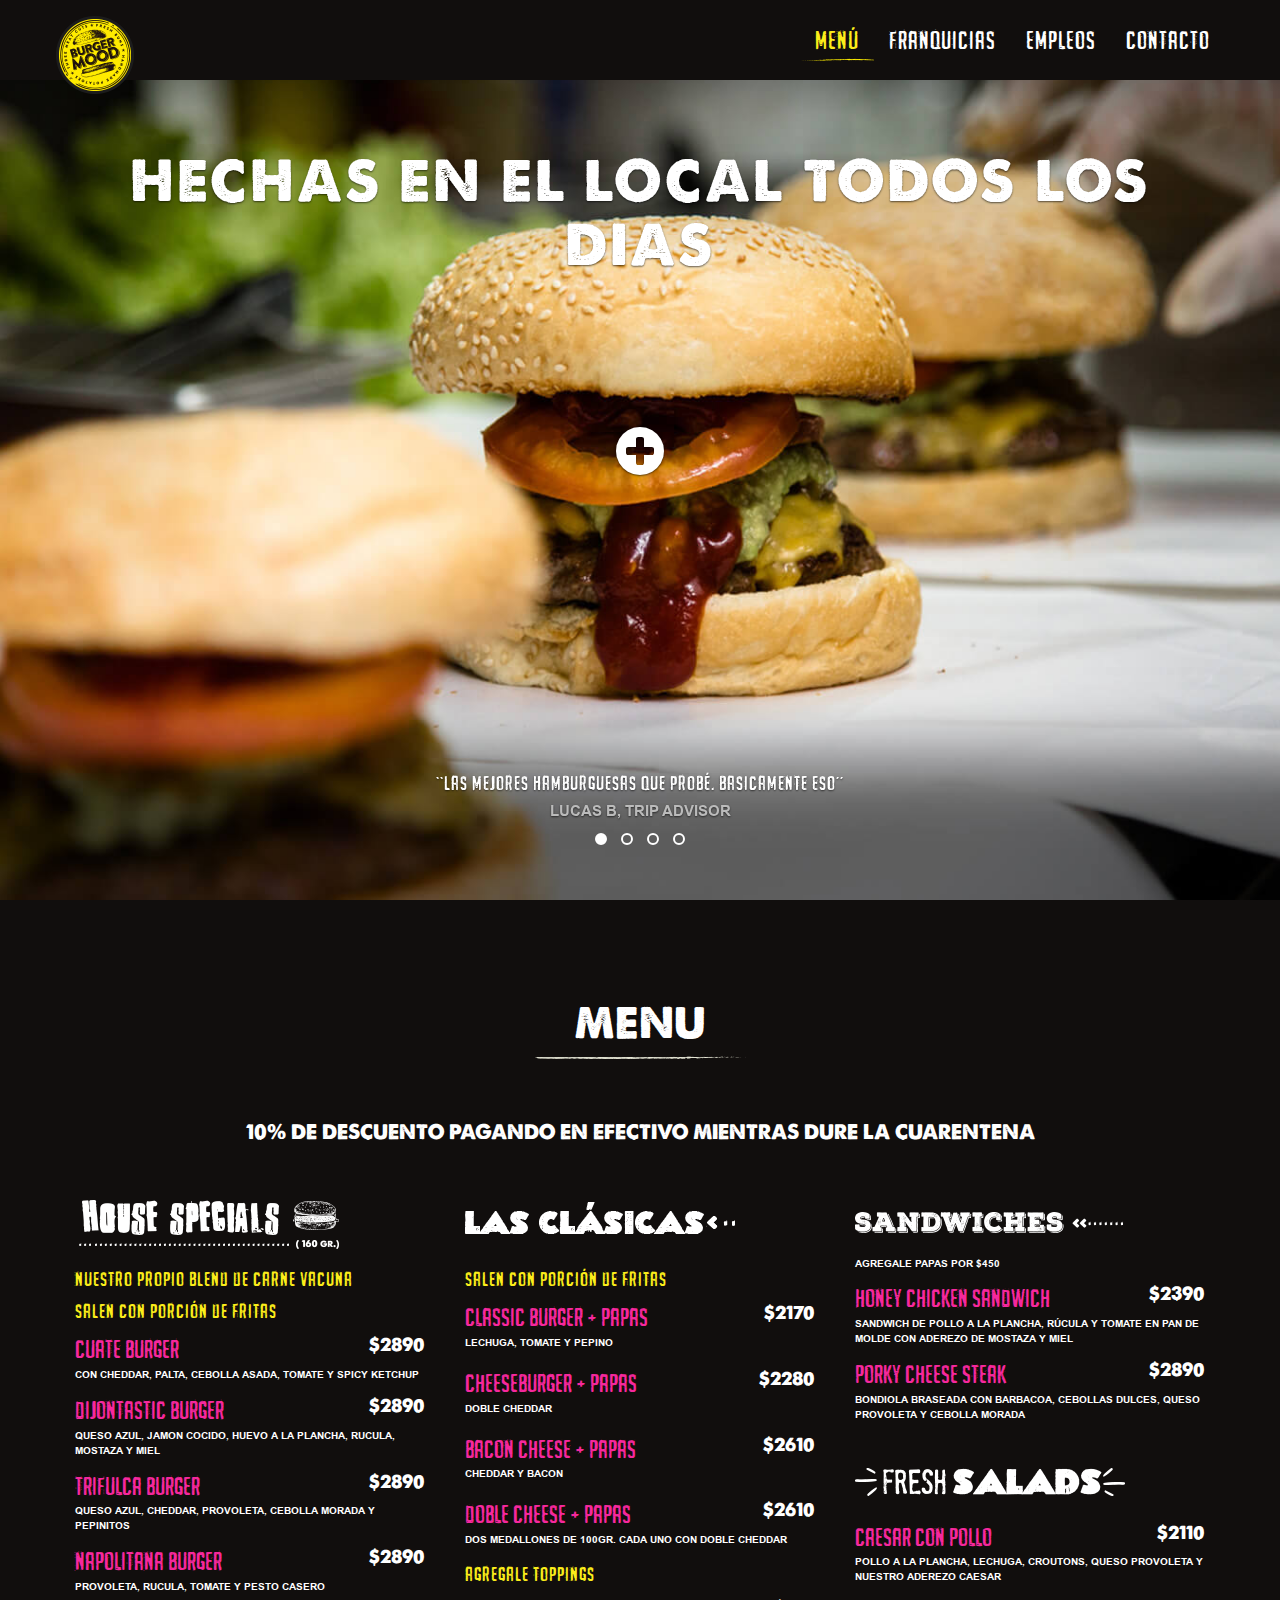
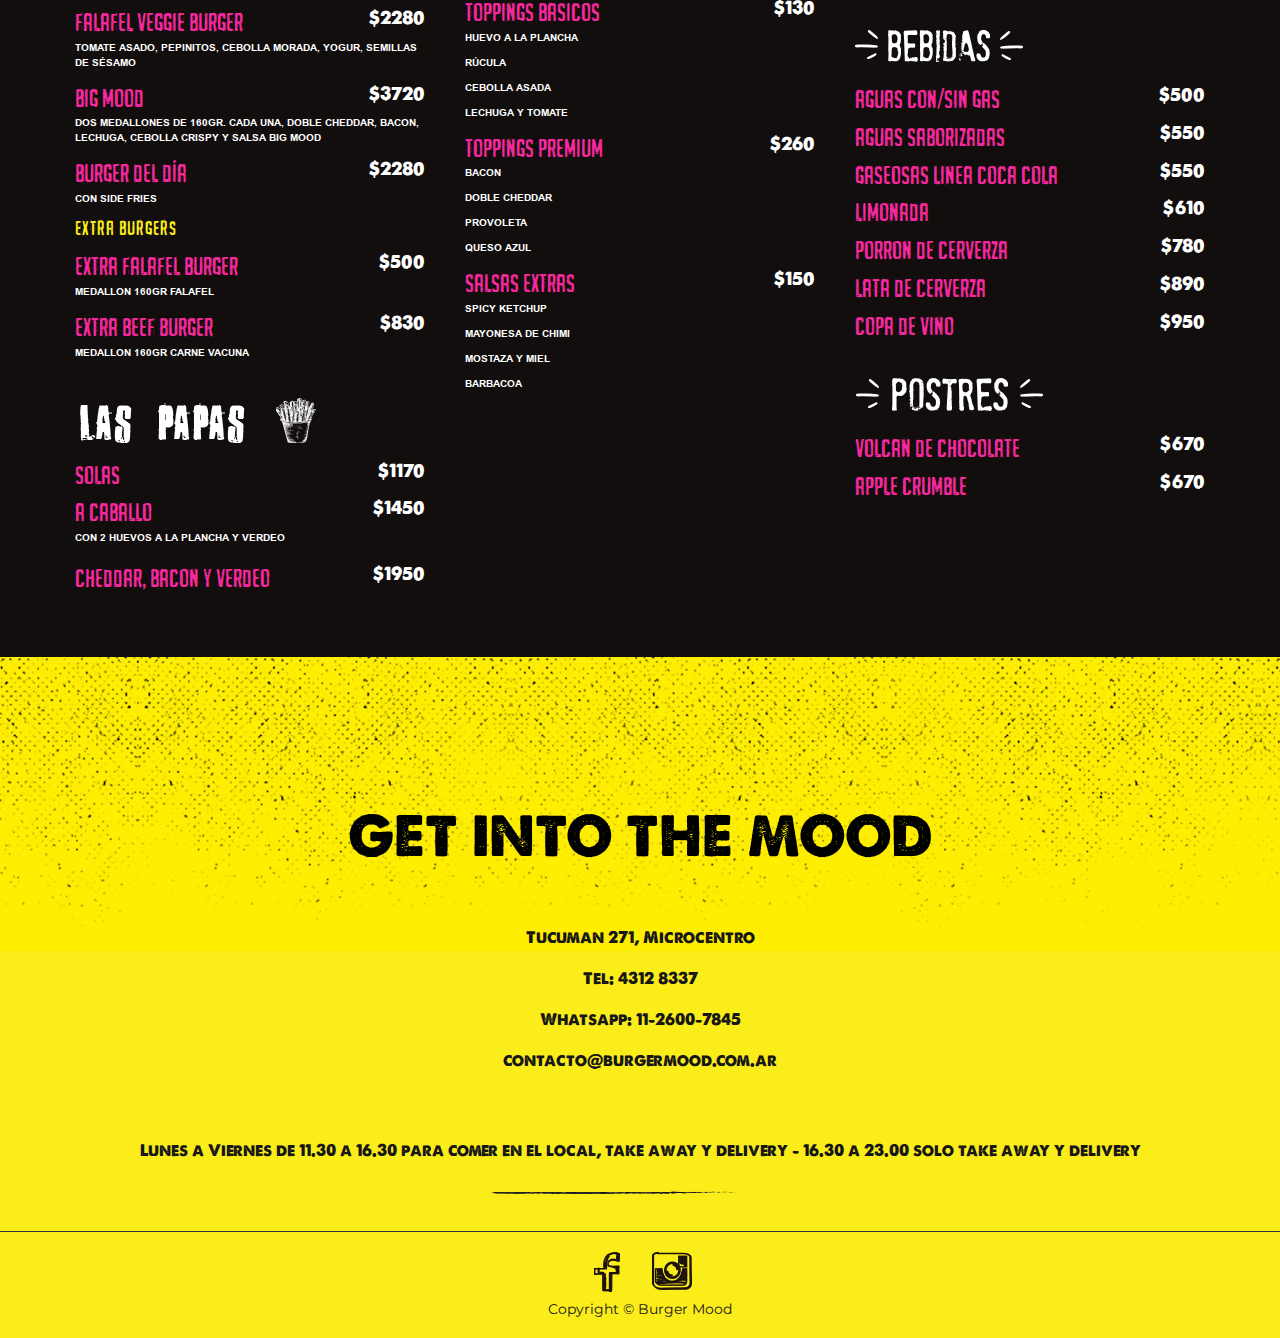
==== index.html @ 38d98919 "Add files via upload" ====
<!DOCTYPE html>
<html lang="es">
<head>
    <meta charset="utf-8">

    <title>Burger Mood</title>

    <meta http-equiv="X-UA-Compatible" content="IE=edge">
    <meta name="viewport" content="width=device-width, initial-scale=1">
    <meta name="format-detection" content="telephone=no">
    <meta name="description" content="">
    <meta name="keywords" content="">

    <!-- Bootstrap Css -->
    <link href="bootstrap-assets/css/bootstrap.min.css" rel="stylesheet">
    <!-- Favicon -->
    <link href='img/favi.ico' type='img/x=icon' rel="shortcut icon">
    <!-- Custom CSS -->
    <link href="css/bm.css" rel="stylesheet">
    <!-- Style -->
    <link href="plugins/owl-carousel/owl.carousel.css" rel="stylesheet">
    <link href="plugins/owl-carousel/owl.theme.css" rel="stylesheet">
    <link href="plugins/owl-carousel/owl.transitions.css" rel="stylesheet">
    <!-- Custom Fonts -->
    <link href="fonts/fonts.css" rel="stylesheet">
    <link href='https://fonts.googleapis.com/css?family=Questrial' rel='stylesheet' type='text/css'>
    <link href="font-awesome/css/font-awesome.min.css" rel="stylesheet" type="text/css">
    <link href="https://fonts.googleapis.com/css?family=Montserrat:400,700" rel="stylesheet" type="text/css">


    <!-- Facebook Pixel Code -->
    <script>
    !function(f,b,e,v,n,t,s){if(f.fbq)return;n=f.fbq=function(){n.callMethod?
    n.callMethod.apply(n,arguments):n.queue.push(arguments)};if(!f._fbq)f._fbq=n;
    n.push=n;n.loaded=!0;n.version='2.0';n.queue=[];t=b.createElement(e);t.async=!0;
    t.src=v;s=b.getElementsByTagName(e)[0];s.parentNode.insertBefore(t,s)}(window,
    document,'script','https://connect.facebook.net/en_US/fbevents.js');
     
    fbq('init', '441414252695447');
    fbq('track', “PageView”);

    </script>
    <noscript><img height="1" width="1" style="display:none"
    src="https://www.facebook.com/tr?id=441414252695447&ev=PageView&noscript=1"/>
    </noscript>
    <!-- End Facebook Pixel Code -->
</head>

<body id="page-top">
    <!-- Preloader
	============================================= -->
    <div class="preloader"><i class="fa fa-circle-o-notch fa-spin fa-2x"></i></div>
    <!-- Header
	============================================= -->
    <nav class="navbar navbar-default navbar-fixed-top">
        <div class="container">
            <div class="navbar-header page-scroll">
                <button type="button" class="navbar-toggle" data-toggle="collapse" data-target="#bm-navbar-collapse-1">
                    <span class="sr-only">Toggle navigation</span>
                    <span class="icon-bar"></span>
                    <span class="icon-bar"></span>
                    <span class="icon-bar"></span>
                </button>
                <a class="navbar-brand page-scroll" href="#page-top" title="Burger Mood">
                    <img class="hidden-xs img-responsive" src="img/logo/logo.png" alt="BurgerMood">
                    <img class="visible-xs img-responsive" src="img/logo/burgermood.png" alt="BurgerMood">
                </a>
            </div>
            <!-- nav links -->
            <div class="collapse navbar-collapse" id="bm-navbar-collapse-1">
                <ul class="nav navbar-nav navbar-right">
                    <li class="hidden">
                        <a href="#page-top"></a>
                    </li>
                    <li><a href="#menu" class="page-scroll">Menú</a></li>
                <li>
                    <a class="page-scroll" href="#Modal5" data-toggle="modal">Franquicias</a>
                </li>   
                <li>
                    <a class="page-scroll" href="#Modal6" data-toggle="modal">Empleos</a>
                </li> 
                    <li><a href="#contact" class="page-scroll">Contacto</a></li>
                </ul>
            </div>
        </div>
    </nav>
    <!-- Start Carousel -->
    <div id="owl-hero" class="owl-carousel owl-theme">
        <div class="item" style="background-image: url('img/sliders/001.jpg');">
            <div class="caption">
                <h1>HECHAS EN EL LOCAL TODOS LOS DIAS</h1>
                <a href="#Modal1" data-toggle="modal">
                   <i class="fa fa-plus-circle fa-4x"></i>
                </a>
                <div class="hidden-xs comentario">
                <h4>``LAS MEJORES HAMBURGUESAS QUE PROBÉ. BASICAMENTE ESO´´</h4>
                <h5>LUCAS B, TRIP ADVISOR</h5>
                </div>
            </div>
        </div>
        <div class="item" style="background-image: url('img/sliders/002.jpg');)">
            <div class="caption">
                <h1>CORTADAS A MANO</h1>
                <a href="#Modal2" data-toggle="modal">
                   <i class="fa fa-plus-circle fa-4x"></i>
                </a>
                <div class="hidden-xs comentario">
                <h4>``PÁRRAFO APARTE PARA LAS ADICTIVAS PAPAS FRITAS´´</h4>
                <h5>Sebastian Laffaye, Pagina 12, Radar</h5>
                </div>
            </div>
        </div>
        <div class="item" style="background-image: url('img/sliders/003.jpg');)">
            <div class="caption">
                <h1>CROCANTE, CROCANTE Y CROCANTE</h1>
                <a href="#Modal3" data-toggle="modal">
                   <i class="fa fa-plus-circle fa-4x"></i>
                </a>

                <div class="hidden-xs comentario">
                <h4>``COMÍ UNA HAMBURGUESA CON BACON Y CHEDDAR, BUEN TAMAÑO, LA CARNE TIPO CASERA Y LO MEJOR EL BACON, ABUNDANTE Y CROCANTE´´</h4>
                <h5>Marchelone, Guia Oleo</h5>
                </div>
            </div>
        </div>
        <div class="item" style="background-image: url('img/sliders/004.jpg');">
            <div class="caption">
                <h1>ELIGE TU PROPIA BURGER</h1>
                <a href="#Modal4" data-toggle="modal">
                   <i class="fa fa-plus-circle fa-4x"></i>
                </a>
                 <div class="hidden-xs comentario">
                <h4>``...TAMPOCO ES UN DATO MENOR LA GRAN VARIEDAD QUE TIENEN PARA ELEGIR O DE INGREDIENTES PARA PONERLE´´</h4>
                <h5>Hernan F, Trip Advisor</h5>
            </div>
            </div>
        </div>
    </div>
    

    <!-- Menu
	============================================= -->
    <section id="menu">
        <div class="container">
            <h2>MENU</h2>
            <hr class="light-sep">
            <div class="services-box">
                <div class="row">
                    <h3 class="cuarentena">10% de descuento pagando en efectivo mientras dure la cuarentena</h3>
                    <div class="col-xs-12 col-md-4 team-menu">
                        <img src="img/menu/01.png" alt="">
                        <ul>
                            <h4>nuestro propio blend de carne vacuna</h4>
                            <h4>salen con porción de fritas</h4>

                            <li>Cuate Burger <span>$2890</span></li>
                            <p>Con cheddar, palta, cebolla asada, tomate y spicy ketchup</p>

                            <li>Dijontastic Burger <span>$2890</span></li>
                            <p>queso azul, jamon cocido, huevo a la plancha, rucula, mostaza y miel</p>

                            

                            <li>TRIFULCA burger<span>$2890</span></li>
                            <p>queso azul, cheddar, provoleta, cebolla morada y pepinitos</p>

                            <li>Napolitana burger<span>$2890</span></li>
                            <p>provoleta, rucula, tomate y pesto casero</p>

                            <li>FALAFEL Veggie Burger<span>$2280</span></li>
                            <p>Tomate asado, pepinitos, cebolla morada, yogur, semillas de sésamo</p>

                            <li>Big Mood <span>$3720</span></li>
                            <p>dos medallones de 160gr. cada una, doble cheddar, bacon, lechuga, cebolla crispy y salsa big mood</p>

                            
                            <li>burger del día<span>$2280</span></li>
                            <p>con side fries</p>

                            <h4>Extra Burgers</h4>

                            <li>Extra falafel burger <span>$500</span></li>
                            <p>Medallon 160gr falafel </p>

                            <li>Extra beef Burger <span>$830</span></li>
                            <p>Medallon 160gr carne vacuna</p>

                          <img src="img/menu/05.png" alt="">
                        <ul>
                            
                            <li>Solas<span>$1170</span></li>
                            <li>a caballo<span>$1450</span><p> con 2 huevos a la plancha y verdeo</p></li>
                            <li>cheddar, bacon y verdeo<span>$1950</span></li>
                            
                          
                        </ul>
               
                            
                        </ul>
                        
                                                
                    </div>

                    <div class="col-xs-12 col-md-4 team-menu">
                        <img src="img/menu/03.png" alt="">
                    <ul>
                        <h4>salen con porción de fritas</h4>
                        <li>CLASSIC BURGER + PAPAS<span>$2170</span><p> Lechuga, tomate y pepino</p></li>
                        <li>CHEESEBURGER + PAPAS<span>$2280</span><p> Doble Cheddar</p></li>
                        <li>BACON CHEESE + PAPAS<span>$2610</span><p> cheddar y bacon</p></li>
                        <li>Doble CHEESE + PAPAS<span>$2610</span><p> dos medallones de 100gr. cada uno con doble cheddar</p></li>
                    
                        <h4>agregale toppings</h4>
                            
                            <li>Toppings Basicos <span>$130</span></li>
                                <p>Huevo a la plancha</p>
                                <p>Rúcula</p>   
                                <p>Cebolla asada</p>
                                <p>Lechuga y tomate</p>   
                                 
                                
                            <li>Toppings Premium<span>$260</span></li>
                                 <p>Bacon</p>
                                 <p>Doble Cheddar</p>
                                 <p>Provoleta</p>
                                 <p>queso azul</p>
                            <li>Salsas extras<span>$150</span></li>
                                <p>Spicy Ketchup</p>
                                <p>Mayonesa de chimi</p>
                                <p>Mostaza y miel</p>
                                <p>Barbacoa</p>
                                
                                
                                
                        </ul>
                     
                        


                    </div>

                    <div class="col-xs-12 col-md-4 team-menu">
                          
                  


                    <img src="img/menu/00.png" alt="">
                    <p>agregale papas por $450</p>
                    <ul>                            
                        <li>Honey Chicken Sandwich<span>$2390</span></li>
                            <p>SANDWICH DE POLLO A LA PLANCHA, RÚCULA Y TOMATE EN PAN DE MOLDE CON ADEREZO DE MOSTAZA Y MIEL</p>
                        

                    </ul>

                    <ul>                            
                        <li>Porky Cheese Steak<span>$2890</span></li>
                            <p>BONDIOLA BRASEADA CON BARBACOA, CEBOLLAS DULCES, QUESO PROVOLETA Y CEBOLLA MORADA</p>
                        

                    </ul>

                   


                    <img src="img/menu/07.png" alt="">
                    
                    <ul>                            
                        <li>Caesar con pollo<span>$2110</span></li>
                            <p>Pollo a la plancha, lechuga, croutons, queso provoleta y nuestro aderezo caesar</p>
                        

                    </ul>
                    
                    
                    
                          <img src="img/menu/04.png" alt="">
                        <ul>
                             <li>aguas con/sin gas<span>$500</span></li>
                            <li>Aguas saborizadas<span>$550</span></li>
                             <li>Gaseosas linea coca cola<span>$550</span></li>
                             <li>Limonada<span>$610</span></li>
                             <li>Porron de cerverza<span>$780</span></li>
                            <li>Lata de cerverza<span>$890</span></li>
                    
                            <li>Copa de Vino <span>$950</span></li>
                           
                        </ul>

                        
                    <img src="img/menu/06.png" alt="">
                    <ul>
                        <li>Volcan de chocolate  <span>$670</span></li>
                        <li>Apple Crumble  <span>$670</span></li>
                        

                        
                   </ul>
                        
                    </div>
                </div>

            </div>
        </div>
    </section>

    <!-- Franquicias
	============================================= -->

    <!-- Contact Us
	============================================= -->
<section id="contact">
        <div class="container">
            <div class="row">
                <div class="col-lg-12 text-center">
                    <h2>Get into the Mood</h2>
                   <!-- <img src="img/contacto/line-contacto.png"  alt="">-->
                </div>
            </div>
            <div class="row">
                <div class="contacto">
                    <div class="col-lg-12 text-center">
                       
                        <p>Tucuman 271, Microcentro</p>
                    </div>
                    <div class="col-lg-12 text-center">
                        
                        <p>Tel: 4312 8337</p>
                    </div>
                    <div class="col-lg-12 text-center">
                        
                        <p>Whatsapp: 11-2600-7845</p>
                    </div>
                    <div class="col-lg-12 text-center">
                        
                        <p>contacto@burgermood.com.ar</p>
                    </div>
                </div>
            </div>
            <div class="row">
                <div class="contacto">
                    
                    
                    <div class="col-xs-12 col-sm-12 col-md-12">
                       
                        <p>Lunes a Viernes de 11.30 a 16.30 para comer en el local, take away y delivery - 16.30 a 23.00 solo take away y delivery</p>
                    </div>
                   
                </div>
            </div>
            <div class="col-lg-12 text-center">
                    
                   <img src="img/contacto/line-contacto.png"  alt="">
                </div>
            
        </div>
    </section>
    <!-- Footer
	============================================= -->
    <footer>
        <div class="container">
            <div class="social">
               <!-- <a href="https://twitter.com/burgermood" target="_blank"><img src="img/footer/tw.png">
                </a>-->
                <a href="https://www.facebook.com/burgermood" target="_blank"><img src="img/footer/fb.png">
                </a>
                <a href="https://www.instagram.com/burgermood/" target="_blank"><img src="img/footer/in.png">
                </a>
            </div>
            <h6 class="copyright">Copyright &copy; Burger Mood</h6>
        </div>
    </footer>

    <!--  MODALS 
    ============================================= -->
    <!-- Modal 1 -->
    <div id="Modal1" class="modal fade" role="dialog">
      <div class="modal-dialog modal-lg">
        <div class="modal-content">
          <div class="modal-header">
            <button type="button" class="close" data-dismiss="modal">&times;</button>
            <h3 class="modal-title">Usamos 3 cortes de carne picada 100% vacuna</h3>
          </div>
          <div>
            <img class="img-responsive" src="img/popup/001.jpg">
            <img class="img-responsive" src="img/popup/hamb.png">
          </div>
          <div class="modal-body">
            <p>Las hacemos a mano todos los días. 160 Grs de puro placer. Las cocinamos a la plancha sabiendo que te gustan cocidas.</p>
            <p class="coments">
            “El punto de cocción justo: nada roja, pero nada seca, la jugosidad justa. Nada quemada por fuera. Es perfecta.”</p>
            <p class="coments">Bianca P, Yelp.</p>
          </div>
          <div class="modal-footer">
            <button type="button" class="btn btn-default" data-dismiss="modal">Cerrar</button>
          </div>
        </div>
      </div>
    </div>

    <!-- Modal 2 -->
    <div id="Modal2" class="modal fade" role="dialog">
      <div class="modal-dialog modal-lg">
        <div class="modal-content">
          <div class="modal-header">
            <button type="button" class="close" data-dismiss="modal">&times;</button>
            <h3 class="modal-title">Lavamos, pelamos y cortamos nuestras papas a mano</h3>
          </div>
          <div>
            <img class="img-responsive img-centered" src="img/popup/002.jpg">
            <img class="img-responsive img-centered" src="img/popup/papas.png">
          </div>
          <div class="modal-body">
            <p>Las freímos en un doble baño de fritura. Crocantes por fuera y “hechas puré” por dentro es nuestro objetivo!</p>
            <p class="coments">
            “Lejos de ser de las precongeladas, se cocinan en una doble fritura, logrando que estén siempre calientes y crocantes cuando llegan a la mesa.”</p>
            <p class="coments">Sebastian Laffaye, Pagina 12, Radar.</p>                  
          </div>
          <div class="modal-footer">
            <button type="button" class="btn btn-default" data-dismiss="modal">Cerrar</button>
          </div>
        </div>
      </div>
    </div>
        
    <!-- Modal 3 -->
    <div id="Modal3" class="modal fade" role="dialog">
      <div class="modal-dialog modal-lg">
        <div class="modal-content">
          <div class="modal-header">
            <button type="button" class="close" data-dismiss="modal">&times;</button>
            <h3 class="modal-title">Que podemos decir. Amamos la panceta!</h3>
          </div>
          <div>
            <img class="img-responsive img-centered" src="img/popup/003.jpg">
            <img class="img-responsive img-centered" src="img/popup/bacon.png">
          </div>
          <div class="modal-body">
            <p>La cocinamos hasta que se dore y la dejamos desgrasar para que quede seca y crujiente.</p>
            <p class="coments">
            “Estaba en su punto justo de crocante, tenía suficiente y era de muy buena calidad, con poca grasa.”</p>
            <p class="coments">The Burger Life.</p>
          </div>
          <div class="modal-footer">
            <button type="button" class="btn btn-default" data-dismiss="modal">Cerrar</button>
          </div>
        </div>
      </div>
    </div>
        
    <!-- Modal 4 -->
    <div id="Modal4" class="modal fade" role="dialog">
      <div class="modal-dialog modal-lg">
        <div class="modal-content">
          <div class="modal-header">
            <button type="button" class="close" data-dismiss="modal">&times;</button>
            <h3 class="modal-title">Ingredientes frescos!</h3>
          </div>
          <div>
            <img class="img-responsive img-centered" src="img/popup/004.jpg">
            <img class="img-responsive img-centered" src="img/popup/ingredientes.png">
          </div>
          <div class="modal-body">
            <p>Pepinitos encurtidos por nosotros. Aderezos exquisitos elaborados en nuestra cocina.
                Armate la hamburguesa de tus sueños!</p>
            <p class="coments">
            “Vos podés tunear la hamburguesa a tu gusto, eligiendo el tipo de queso, los acompañamientos y hasta la salsa.”</p>
            <p class="coments">La mejor hamburguesa de Bs As, Facebook.</p>
                                    
          </div>
          <div class="modal-footer">
            <button type="button" class="btn btn-default" data-dismiss="modal">Cerrar</button>
          </div>
        </div>
      </div>
    </div>
    <!-- Modal Franquicias -->
    <div id="Modal5" class="modal fade" role="dialog">
      <div class="modal-dialog modal-lg">
        <div class="modal-content">
          <div class="modal-header">
            <button type="button" class="close" data-dismiss="modal">&times;</button>
            <h3 class="modal-title">¡Proximamente!</h3>
          </div>
          <div>
            <img class="img-responsive img-centered" src="img/popup/005.jpg">
            <img class="img-responsive img-centered" src="img/popup/bacon.png">
          </div>
          <div class="modal-body">
            <p class="coments">
            Para más información no dudes en contactarte con nosotros. <br>Escribinos a <a class="mail" href="mailto:franquicias@burgermood.com.ar">franquicias@burgermood.com.ar </a></p>                 
          </div>
          <div class="modal-footer">
            <button type="button" class="btn btn-default" data-dismiss="modal">Cerrar</button>
          </div>
        </div>
      </div>
    </div>
<!-- END MODALS -->

<!-- Modal Trabaja -->
    <div id="Modal6" class="modal fade" role="dialog">
      <div class="modal-dialog modal-lg">
        <div class="modal-content">
          <div class="modal-header">
            <button type="button" class="close" data-dismiss="modal">&times;</button>
            <h3 class="modal-title">Se parte de Burger Mood</h3>
          </div>
          <div>
            <img class="img-responsive img-centered" src="img/popup/006.jpg">
            <img class="img-responsive img-centered" src="img/popup/hamb.png">
          </div>
          <div class="modal-body">
            <p class="coments">
            ¿Queres trabajar con nosotros? Mandanos tu CV a <a class="mail" href="mailto:cv@burgermood.com.ar">cv@burgermood.com.ar </a>y te responderemos a la brevedad. ¡Muchas gracias!</p>                 
          </div>
          <div class="modal-footer">
            <button type="button" class="btn btn-default" data-dismiss="modal">Cerrar</button>
          </div>
        </div>
      </div>
    </div>
<!-- END MODALS -->

    <!-- jQuery (necessary for Bootstrap's JavaScript plugins) -->
    <script src="https://ajax.googleapis.com/ajax/libs/jquery/1.11.3/jquery.min.js"></script>
    <!-- Include all compiled plugins (below), or include individual files as needed -->
    <script src="bootstrap-assets/js/bootstrap.min.js"></script>
    <script src="js/custom.js"></script>
    <!-- JS PLUGINS -->
    <script src="plugins/owl-carousel/owl.carousel.min.js"></script>
    <script src="js/jquery.easing.min.js"></script>
    <script src="plugins/Lightbox/dist/js/lightbox.min.js"></script>
    <script src="plugins/WOW/dist/wow.min.js"></script>
    
</body>

</html>
---- css/bm.css ----
/* ==========================================================================
Global Styles
========================================================================== */
*{
    box-sizing: border-box;
}

html,
body {
    height: 100%;
}


body {


    overflow-x: hidden;
    font-family:'Montserrat','Questrial','Open Sans',sans-serif;
    font-size: 14px;
    color: #0d0d0d;
    margin: 0;
    webkit-tap-highlight-color: #fed136;
    background-color: #fbed1a; 
}
.light-sep {
  background: url(../img/menu/line-menu.png) no-repeat;
  max-width: 254px;
  height: 5px;
  margin-top: 10px;
  margin-bottom: 40px;
  border: none;
}



ul{
    list-style: none;
}

ul,
ol{ 
    list-style-position: inside;
    margin: 0; 
    padding: 0;
}
ul p{
    line-height: 15px;
}

li p{
    padding-bottom: 5px;
}
a,
a:focus{
    color: #fff;
}
a:hover{
    color: #fbed1a;
}
a,
a:hover,
a:focus,
a:active,
a.active {
    text-decoration: none;
    outline: 0;
}

.mail {
    color: #cc5638;
}

/* ==========================================================================
Typography
========================================================================== */

h1{
    font-size: 62px;
    color: #fff;
    font-family:'a_love_of_thunderregular',sans-serif;
    font-weight: 200;
    letter-spacing: 0.05em;
    text-transform: uppercase;
}

h2 {
    font-size: 42px;
    color: #fff;
    text-transform: uppercase;
    font-family:'a_love_of_thunderregular','chawpregular',sans-serif;
    font-weight: 200;
}

h3 {
    font-size: 26px;
    color: #000;
    font-family:'a_love_of_thunderregular','Montserrat',sans-serif;
    font-weight: 200;
    text-transform: uppercase;
    padding-bottom: 20px;
}

h4{
    font-size: 20px;
    color: #fbed1a;
    font-family:'urgh_type_personal_useregular', sans-serif;
    font-weight: 200;
    letter-spacing: 0.05em;
    text-transform: uppercase;
}
h5 {
    font-size: 15px;
    color: #BBB;
    font-family: 'arialbold','Questrial','Open Sans',sans-serif;
    font-weight: 600;
}
h6 {
    font-size: 14px;
    color: #999;
    font-weight: 400;
}



p{
    font-size: 10px;
    color:#FFF;    
    font-family: 'arialbold','Questrial','Open Sans',sans-serif;
    font-weight: 600;
    line-height: 1.30;
    text-transform: uppercase;
}

.cuarentena  {
  font-size: 20px;
  color:#FFF; 
}


/* ==========================================================================
Sliders Style
========================================================================== */
#owl-hero {
  overflow: hidden;
}
#owl-hero, .item, .caption {
    height: 100%;
}
#owl-hero .item {
    width: 100%;
    height: 100%;
    background-position: center;
    -webkit-background-size: cover;
    -moz-background-size: cover;
    background-size: cover;
    -o-background-size: cover;
}
#owl-hero .item .caption {
  position: absolute;
  top: 30px;
  left: 10%;
  right: 10%;
  text-align: center;
  padding-top: 50px;
  padding-bottom: 20px;
  text-shadow: 0 1px 2px rgba(0,0,0,.6);
  z-index: 15;
}
#owl-hero .item .caption h1 {
  font-size: 34px;
  margin-bottom: 50px;
  text-transform: uppercase;
}
#owl-hero .item .caption h1 span {
  font-weight: 700;
}

#owl-hero .item .caption .comentario {
    position: absolute;
    bottom: 100px;
    right: 10%;
    left: 10%;
}
#owl-hero .item .caption i{
    position: absolute;
    right: 10%;
    left: 10%;
    text-align: center;
}
#owl-hero .item .caption h4 {
    text-align: center;
    color: #FFF;
    margin: 0;
}
#owl-hero .owl-pagination {
  position: absolute;
  display: block;
  text-align: center;
  width: 100%;
  bottom: 5%;
}
#owl-hero .owl-pagination .owl-page.active span {
  background: #fff;
}
#owl-hero .owl-pagination .owl-page span {
  border: 2px solid #fff;
  border-radius: 50%;
  background: transparent;
  opacity: 1;
  -moz-transition: all 0.3s ease-in-out;
  -o-transition: all 0.3s ease-in-out;
  -webkit-transition: all 0.3s ease-in-out;
  transition: all 0.3s ease-in-out;
}
#owl-hero .owl-buttons div {
  font-size: 62px;
  font-weight: 800;
  opacity: 1;
}
#owl-hero .owl-buttons .owl-prev {
  left: -60px;
}
#owl-hero .owl-buttons .owl-next {
  right: -60px;
}
#owl-hero .owl-buttons .owl-prev,
#owl-hero .owl-buttons .owl-next {
  position: absolute;
  background: transparent;
  top: 50%;
  height: 30px;
  width: 30px;
  line-height: 45px;
  z-index: 20;
  text-align: center;
  text-shadow: 0 1px 2px rgba(0,0,0,.6);
  -moz-transition: all 0.3s ease-in-out;
  -o-transition: all 0.3s ease-in-out;
  -webkit-transition: all 0.3s ease-in-out;
  transition: all 0.3s ease-in-out;
}
#owl-hero:hover .owl-prev {
  left: 50px;
}
#owl-hero:hover .owl-next {
  right: 50px;
}

/* ==========================================================================
Navbar
========================================================================== */
.navbar-default {
    border-color: transparent;
    background-color: #000;
}

.navbar-brand {
    float: left;
    padding:15px;
}

.navbar-default .navbar-brand {
    font-family: 'nexa_rust_slabblack_shadow_01','chawpregular',sans-serif;
    color: #fff;
}

.navbar-default .navbar-brand:hover,
.navbar-default .navbar-brand:focus,
.navbar-default .navbar-brand:active,
.navbar-default .navbar-brand.active {
    color: #cd7d00;
}

.navbar-default .navbar-collapse {
    border-color: rgba(255,255,255,.02);
}

.navbar-default .navbar-toggle {
    border-color: #615b00;
    background-color: #fbed1a;
}

.navbar-default .navbar-toggle .icon-bar {
    background-color: #333;
}

.navbar-default .navbar-toggle:hover,
.navbar-default .navbar-toggle:focus {
    background-color: #d1c406;
}

.navbar-default .nav li a {
    text-transform: uppercase;
    font-family: urgh_type_personal_useregular,"Helvetica Neue",Helvetica,Arial,sans-serif;
    font-weight: 400;
    letter-spacing: 1px;
    color: #fff;
    font-size: 25px;
}

.navbar-default .nav li a:hover,
.navbar-default .nav li a:focus {
    outline: 0;
    color: #cec317;
}

.navbar-default .navbar-nav>.active>a {
    border-radius: 0;
    color: #fbed1a;
    background-image: url(../img/line.png);
    background-repeat: no-repeat;
    background-color: transparent;
}

.navbar-default .navbar-nav>.active>a:hover,
.navbar-default .navbar-nav>.active>a:focus {
    color: #fbed1a;
    background-color: transparent;
}
/* ==========================================================================
Sections
========================================================================== */
section {
    padding: 100px 0 50px 0;
    background-color: #222
    background-repeat: repeat;
    margin-top: 0;
}
  section h2 {
    font-size: 45x;
  }
    /* ==========================================================================
Menu Style
========================================================================== */
#menu {
  padding: 40px 0;
  text-align: center;
  background-color: #110e0d;
}
#menu h2 {
  margin-top: 60px;
}
#menu .services-box .col-md-4 {
  margin-bottom: 20px;
}
#menu .services-box .col-xs-12 {
  text-align: left;
}
.team-menu{
    padding: 0 20px;
}
.team-menu img {
    margin: 20px 0 5px;
}
.team-menu li {
    text-transform: uppercase;
    font-family:'urgh_type_personal_useregular', cursive;
    font-weight: 200;
    margin-top: 2px;
    margin-bottom: 0px;
    text-align: left;
    color: #f6289d;
    font-size: 25px;   
}


.team-menu li span {
    font-family:'a_love_of_thunderregular', cursive;
    float: right;
    color: #FFF;
    margin-top: 0;
    font-size: 18px;

}
    /* ==========================================================================
Contact Us Style
========================================================================== */
#contact {
  background-color: #fbed1a;
  padding: 60px 0 20px;
  background-image: url(../img/contacto_back2.jpg);
  background-position: top;
  background-repeat: no-repeat;
}
.contacto {
  padding-top: 10px
}
#contact h2 {
  text-transform: uppercase;
  color: #000;
}
#contact p{
    text-transform: none;
    text-align: center;
    font-family: "a_love_of_thunderregular";
    font-size: 16px;
    font-weight: 400;
    color: #171616;
    padding-bottom: 10px;
}
    /* ==========================================================================
Preloader Style
========================================================================== */
.preloader {
  position: fixed;
  top: 0;
  left: 0;
  right: 0;
  bottom: 0;
  z-index: 999999;
  background: #24242a;
}
.preloader i {
  color: #fff;
  position: absolute;
  font-size: 36px;
  line-height: 36px;
  top: 50%;
  left: 50%;
  height: 36px;
  width: 36px;
  margin-top: -15px;
  margin-left: -15px;
  display: inline-block;
}

/* ==========================================================================
Footer
========================================================================== */
footer {
  text-align: center;
  border-top: 1px solid #333;
  padding: 10px 0;
  background-color: #fbed1a; 
}
footer h6 {
  color: #171616;
}
.copyright {
    font-family: Montserrat,"Helvetica Neue",Helvetica,Arial,sans-serif;    
}
footer .social{
    margin: 10px 0;
}
footer .social a {
  color: #fff;
  margin-left: 10px;
  margin-right: 10px;
  -moz-transition: all 0.3s ease-in-out;
  -o-transition: all 0.3s ease-in-out;
  -webkit-transition: all 0.3s ease-in-out;
  transition: all 0.3s ease-in-out;
}
footer .social a:hover,
footer .social a:focus,
footer .social a:active {
    background-color: none;
}
/* ==========================================================================
Modals
========================================================================== */
.modal-content {
    padding-top: 15px;
    text-align: center;
    border: 0;
    background-clip: border-box;
    -webkit-box-shadow: none;
    box-shadow: none;
    background-color: #fbed1a;
}
.modal-content p {
  color: #000;
  font-size: 12px;
  font-weight: 800;
}

.modal-header {
        border-bottom: 0px solid #000;
}

.modal-footer {
    
    border-top: 1px solid #000;
}

.btn-default {
    color: #fff;
    background-color: #000;
    border-color: #999;
    font-family: "a_love_of_thunderregular","Helvetica Neue",Helvetica,Arial,sans-serif;
}



.modal-content img {
    margin:0 auto;
}
.coments{
    color: #000;
}
.close {
    position: absolute;
    top: 10px;
    right: 15px;
    font-size: 34px;
}
.img-centered {
    margin: 0 auto;
}
.btn:focus,
.btn:active,
.btn.active,
.btn:active:focus {
    outline: 0;
}

::-moz-selection {
    text-shadow: none;
    background: #cd7d00;
}

::selection {
    text-shadow: none;
    background: #fbed1a;
}

img::selection {
    background: 0 0;
}

img::-moz-selection {
    background: 0 0;
}

@media screen and (min-width: 360px) {
 /*-- Sliders --*/
  #owl-hero .item .caption h1 {
    font-size: 44px;
    margin-top: 10px;
 }
  #owl-hero .item .caption i {
    position: absolute;
    bottom: 40%;
    right: 10%;
    left: 10%;
    text-align: center;
  }
}
@media screen and (min-width: 560px) {
 /*-- Sliders --*/
  #owl-hero .item .caption h1 {
    font-size: 56px;
    margin-top: 40px;
    margin-bottom: 50px;
    line-height: 64px;
    text-transform: uppercase;
  }
}
@media screen and (min-width: 768px){

    .navbar-brand {
        float: left;
        padding: 0;
    }
    .navbar-default {
        padding: 15px 0;
        border: 0;
        background-color: transparent;
        -webkit-transition: padding .3s;
        -moz-transition: padding .3s;
        transition: padding .3s;
        background-color: #110e0d;
        background-repeat: no-repeat;
    }
    .navbar-default .navbar-brand {
      font-size: 2em;
      -webkit-transition: all .3s;
      -moz-transition: all .3s;
      transition: all .3s;
    }
/*-- Contact --*/
    #contact h2 {
      font-size: 55px;
      color: #000;
    }
    .contacto {
      padding-top: 50px
    }
    #contact {
      padding:130px 0 30px 0;
      background-image: url(../img/contacto_back.jpg);
      background-repeat: no-repeat;
    }
}

@media screen and (min-width: 992px){
/*-- Sliders --*/
    #owl-hero .item .caption h1 {
      font-size: 56px;
      margin-top: 70px;
      margin-bottom: 50px;
      line-height: 64px;
      text-transform: uppercase;
    }
    #owl-hero .item .caption i {
      position: absolute;
      bottom: 50%;
      right: 10%;
      left: 10%;
      text-align: center;
  }  
}
@media screen and (min-width: 1200px){


}
---- fonts/fonts.css ----
/* Generated by Font Squirrel (http://www.fontsquirrel.com) on December 11, 2013 */


@font-face {
    font-family: 'a_love_of_thunderregular';
    src: url('a_love_of_thunder-webfont.eot');
    src: url('a_love_of_thunder-webfont.eot?#iefix') format('embedded-opentype'),
         url('a_love_of_thunder-webfont.woff2') format('woff2'),
         url('a_love_of_thunder-webfont.woff') format('woff'),
         url('a_love_of_thunder-webfont.ttf') format('truetype'),
         url('a_love_of_thunder-webfont.svg#a_love_of_thunderregular') format('svg');
    font-weight: normal;
    font-style: normal;
}


@font-face {
    font-family: 'urgh_type_personal_useregular';
    src: url('urgh_type_personal_use-webfont.eot');
    src: url('urgh_type_personal_use-webfont.eot?#iefix') format('embedded-opentype'),
         url('urgh_type_personal_use-webfont.woff2') format('woff2'),
         url('urgh_type_personal_use-webfont.woff') format('woff'),
         url('urgh_type_personal_use-webfont.ttf') format('truetype'),
         url('urgh_type_personal_use-webfont.svg#urgh_type_personal_useregular') format('svg');
    font-weight: normal;
    font-style: normal;
}

@font-face {
    font-family: 'arialbold';
    src: url('arial_bold-webfont.eot');
    src: url('arial_bold-webfont.eot?#iefix') format('embedded-opentype'),
         url('arial_bold-webfont.woff2') format('woff2'),
         url('arial_bold-webfont.woff') format('woff'),
         url('arial_bold-webfont.ttf') format('truetype'),
         url('arial_bold-webfont.svg#arialbold') format('svg');
    font-weight: normal;
    font-style: normal;

}


@font-face {
    font-family: 'nexa_rust_handmadeextended';
    src: url('NexaRustHandmade-Extended-Free-webfont.eot');
    src: url('NexaRustHandmade-Extended-Free-webfont.eot?#iefix') format('embedded-opentype'),
         url('NexaRustHandmade-Extended-Free-webfont.woff2') format('woff2'),
         url('NexaRustHandmade-Extended-Free-webfont.woff') format('woff'),
         url('NexaRustHandmade-Extended-Free-webfont.ttf') format('truetype'),
         url('NexaRustHandmade-Extended-Free-webfont.svg#nexa_rust_handmadeextended') format('svg');
    font-weight: normal;
    font-style: normal;

}
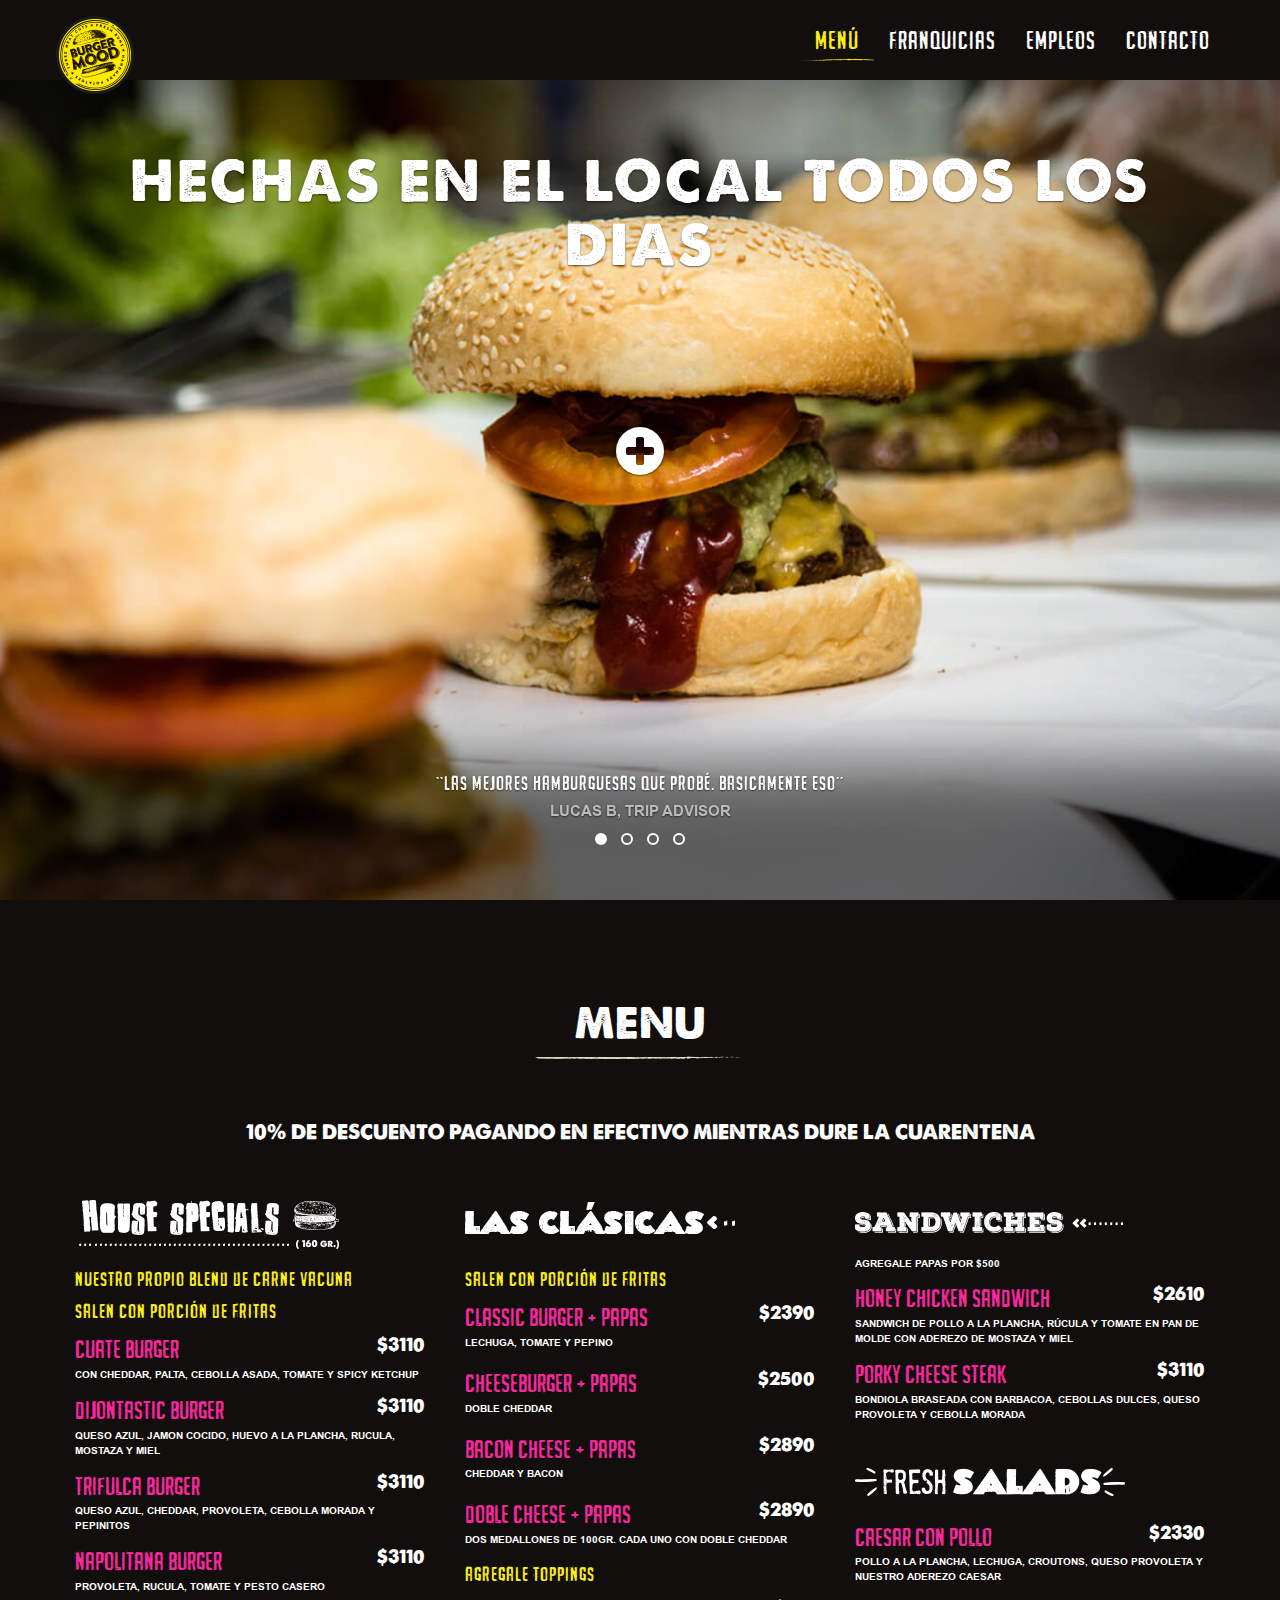
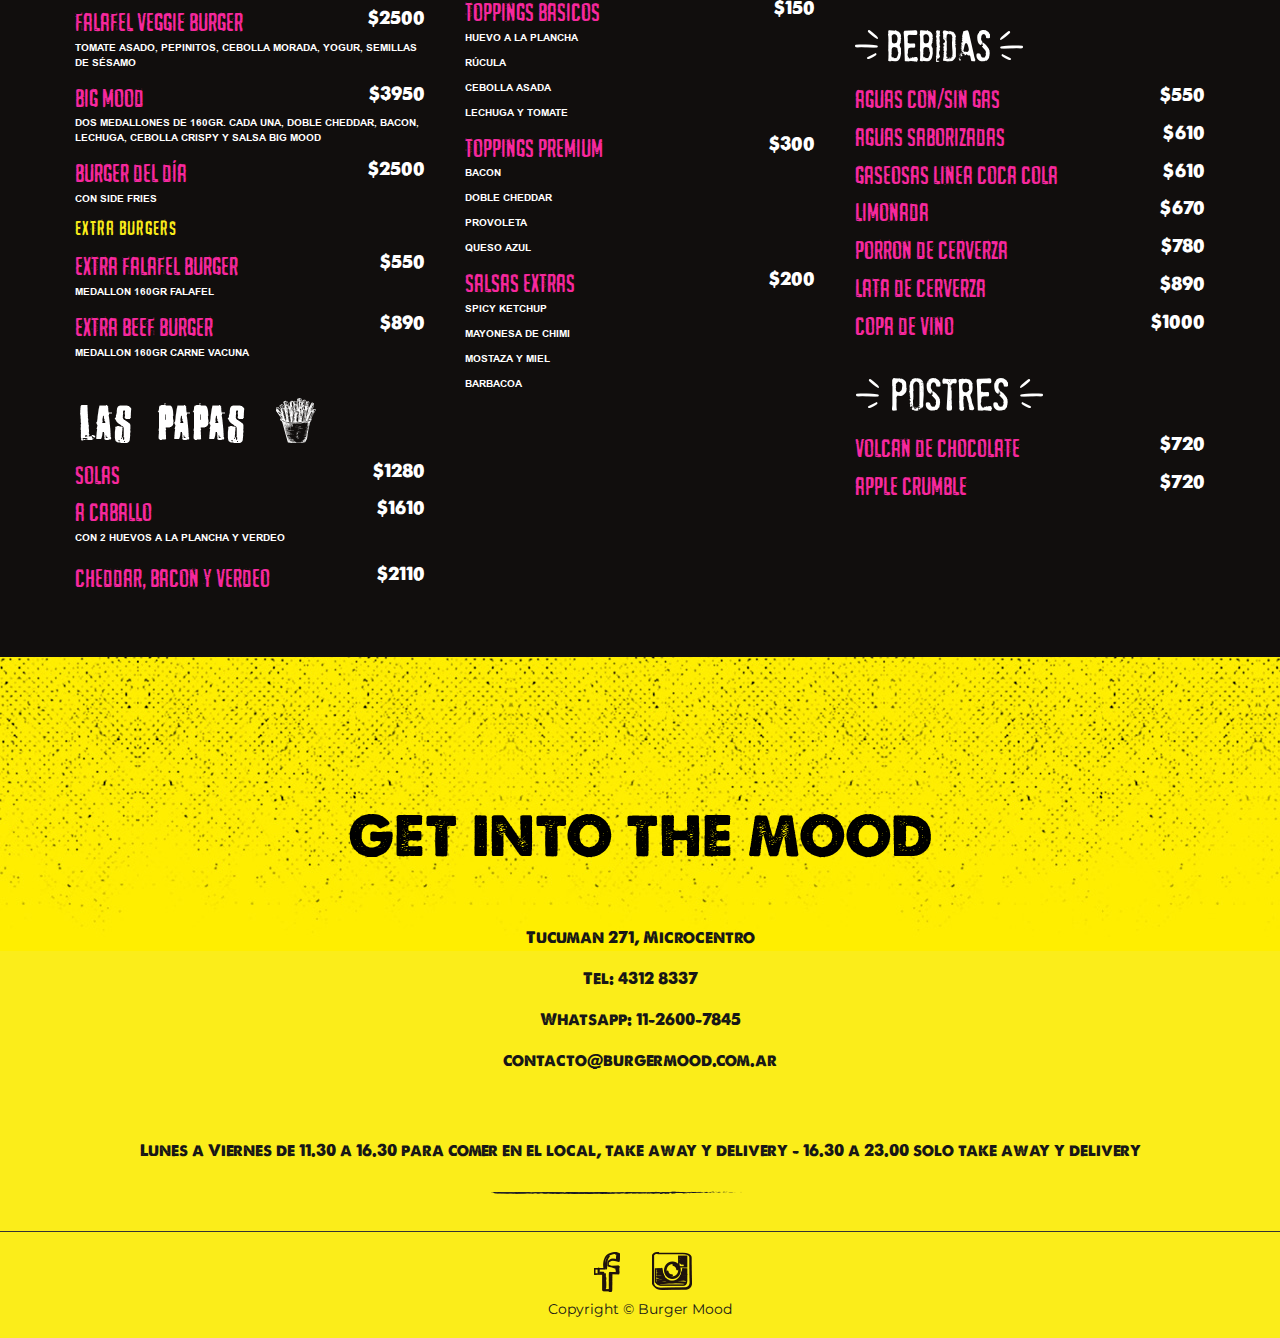
==== commit 4b790297: "Add files via upload" ====
--- a/index.html
+++ b/index.html
@@ -153,44 +153,44 @@
                             <h4>nuestro propio blend de carne vacuna</h4>
                             <h4>salen con porción de fritas</h4>
 
-                            <li>Cuate Burger <span>$2890</span></li>
+                            <li>Cuate Burger <span>$3110</span></li>
                             <p>Con cheddar, palta, cebolla asada, tomate y spicy ketchup</p>
 
-                            <li>Dijontastic Burger <span>$2890</span></li>
+                            <li>Dijontastic Burger <span>$3110</span></li>
                             <p>queso azul, jamon cocido, huevo a la plancha, rucula, mostaza y miel</p>
 
                             
 
-                            <li>TRIFULCA burger<span>$2890</span></li>
+                            <li>TRIFULCA burger<span>$3110</span></li>
                             <p>queso azul, cheddar, provoleta, cebolla morada y pepinitos</p>
 
-                            <li>Napolitana burger<span>$2890</span></li>
+                            <li>Napolitana burger<span>$3110</span></li>
                             <p>provoleta, rucula, tomate y pesto casero</p>
 
-                            <li>FALAFEL Veggie Burger<span>$2280</span></li>
+                            <li>FALAFEL Veggie Burger<span>$2500</span></li>
                             <p>Tomate asado, pepinitos, cebolla morada, yogur, semillas de sésamo</p>
 
-                            <li>Big Mood <span>$3720</span></li>
+                            <li>Big Mood <span>$3950</span></li>
                             <p>dos medallones de 160gr. cada una, doble cheddar, bacon, lechuga, cebolla crispy y salsa big mood</p>
 
                             
-                            <li>burger del día<span>$2280</span></li>
+                            <li>burger del día<span>$2500</span></li>
                             <p>con side fries</p>
 
                             <h4>Extra Burgers</h4>
 
-                            <li>Extra falafel burger <span>$500</span></li>
+                            <li>Extra falafel burger <span>$550</span></li>
                             <p>Medallon 160gr falafel </p>
 
-                            <li>Extra beef Burger <span>$830</span></li>
+                            <li>Extra beef Burger <span>$890</span></li>
                             <p>Medallon 160gr carne vacuna</p>
 
                           <img src="img/menu/05.png" alt="">
                         <ul>
                             
-                            <li>Solas<span>$1170</span></li>
-                            <li>a caballo<span>$1450</span><p> con 2 huevos a la plancha y verdeo</p></li>
-                            <li>cheddar, bacon y verdeo<span>$1950</span></li>
+                            <li>Solas<span>$1280</span></li>
+                            <li>a caballo<span>$1610</span><p> con 2 huevos a la plancha y verdeo</p></li>
+                            <li>cheddar, bacon y verdeo<span>$2110</span></li>
                             
                           
                         </ul>
@@ -205,26 +205,26 @@
                         <img src="img/menu/03.png" alt="">
                     <ul>
                         <h4>salen con porción de fritas</h4>
-                        <li>CLASSIC BURGER + PAPAS<span>$2170</span><p> Lechuga, tomate y pepino</p></li>
-                        <li>CHEESEBURGER + PAPAS<span>$2280</span><p> Doble Cheddar</p></li>
-                        <li>BACON CHEESE + PAPAS<span>$2610</span><p> cheddar y bacon</p></li>
-                        <li>Doble CHEESE + PAPAS<span>$2610</span><p> dos medallones de 100gr. cada uno con doble cheddar</p></li>
+                        <li>CLASSIC BURGER + PAPAS<span>$2390</span><p> Lechuga, tomate y pepino</p></li>
+                        <li>CHEESEBURGER + PAPAS<span>$2500</span><p> Doble Cheddar</p></li>
+                        <li>BACON CHEESE + PAPAS<span>$2890</span><p> cheddar y bacon</p></li>
+                        <li>Doble CHEESE + PAPAS<span>$2890</span><p> dos medallones de 100gr. cada uno con doble cheddar</p></li>
                     
                         <h4>agregale toppings</h4>
                             
-                            <li>Toppings Basicos <span>$130</span></li>
+                            <li>Toppings Basicos <span>$150</span></li>
                                 <p>Huevo a la plancha</p>
                                 <p>Rúcula</p>   
                                 <p>Cebolla asada</p>
                                 <p>Lechuga y tomate</p>   
                                  
                                 
-                            <li>Toppings Premium<span>$260</span></li>
+                            <li>Toppings Premium<span>$300</span></li>
                                  <p>Bacon</p>
                                  <p>Doble Cheddar</p>
                                  <p>Provoleta</p>
                                  <p>queso azul</p>
-                            <li>Salsas extras<span>$150</span></li>
+                            <li>Salsas extras<span>$200</span></li>
                                 <p>Spicy Ketchup</p>
                                 <p>Mayonesa de chimi</p>
                                 <p>Mostaza y miel</p>
@@ -245,16 +245,16 @@
 
 
                     <img src="img/menu/00.png" alt="">
-                    <p>agregale papas por $450</p>
+                    <p>agregale papas por $500</p>
                     <ul>                            
-                        <li>Honey Chicken Sandwich<span>$2390</span></li>
+                        <li>Honey Chicken Sandwich<span>$2610</span></li>
                             <p>SANDWICH DE POLLO A LA PLANCHA, RÚCULA Y TOMATE EN PAN DE MOLDE CON ADEREZO DE MOSTAZA Y MIEL</p>
                         
 
                     </ul>
 
                     <ul>                            
-                        <li>Porky Cheese Steak<span>$2890</span></li>
+                        <li>Porky Cheese Steak<span>$3110</span></li>
                             <p>BONDIOLA BRASEADA CON BARBACOA, CEBOLLAS DULCES, QUESO PROVOLETA Y CEBOLLA MORADA</p>
                         
 
@@ -266,7 +266,7 @@
                     <img src="img/menu/07.png" alt="">
                     
                     <ul>                            
-                        <li>Caesar con pollo<span>$2110</span></li>
+                        <li>Caesar con pollo<span>$2330</span></li>
                             <p>Pollo a la plancha, lechuga, croutons, queso provoleta y nuestro aderezo caesar</p>
                         
 
@@ -276,22 +276,22 @@
                     
                           <img src="img/menu/04.png" alt="">
                         <ul>
-                             <li>aguas con/sin gas<span>$500</span></li>
-                            <li>Aguas saborizadas<span>$550</span></li>
-                             <li>Gaseosas linea coca cola<span>$550</span></li>
-                             <li>Limonada<span>$610</span></li>
+                             <li>aguas con/sin gas<span>$550</span></li>
+                            <li>Aguas saborizadas<span>$610</span></li>
+                             <li>Gaseosas linea coca cola<span>$610</span></li>
+                             <li>Limonada<span>$670</span></li>
                              <li>Porron de cerverza<span>$780</span></li>
                             <li>Lata de cerverza<span>$890</span></li>
                     
-                            <li>Copa de Vino <span>$950</span></li>
+                            <li>Copa de Vino <span>$1000</span></li>
                            
                         </ul>
 
                         
                     <img src="img/menu/06.png" alt="">
                     <ul>
-                        <li>Volcan de chocolate  <span>$670</span></li>
-                        <li>Apple Crumble  <span>$670</span></li>
+                        <li>Volcan de chocolate  <span>$720</span></li>
+                        <li>Apple Crumble  <span>$720</span></li>
                         
 
                         
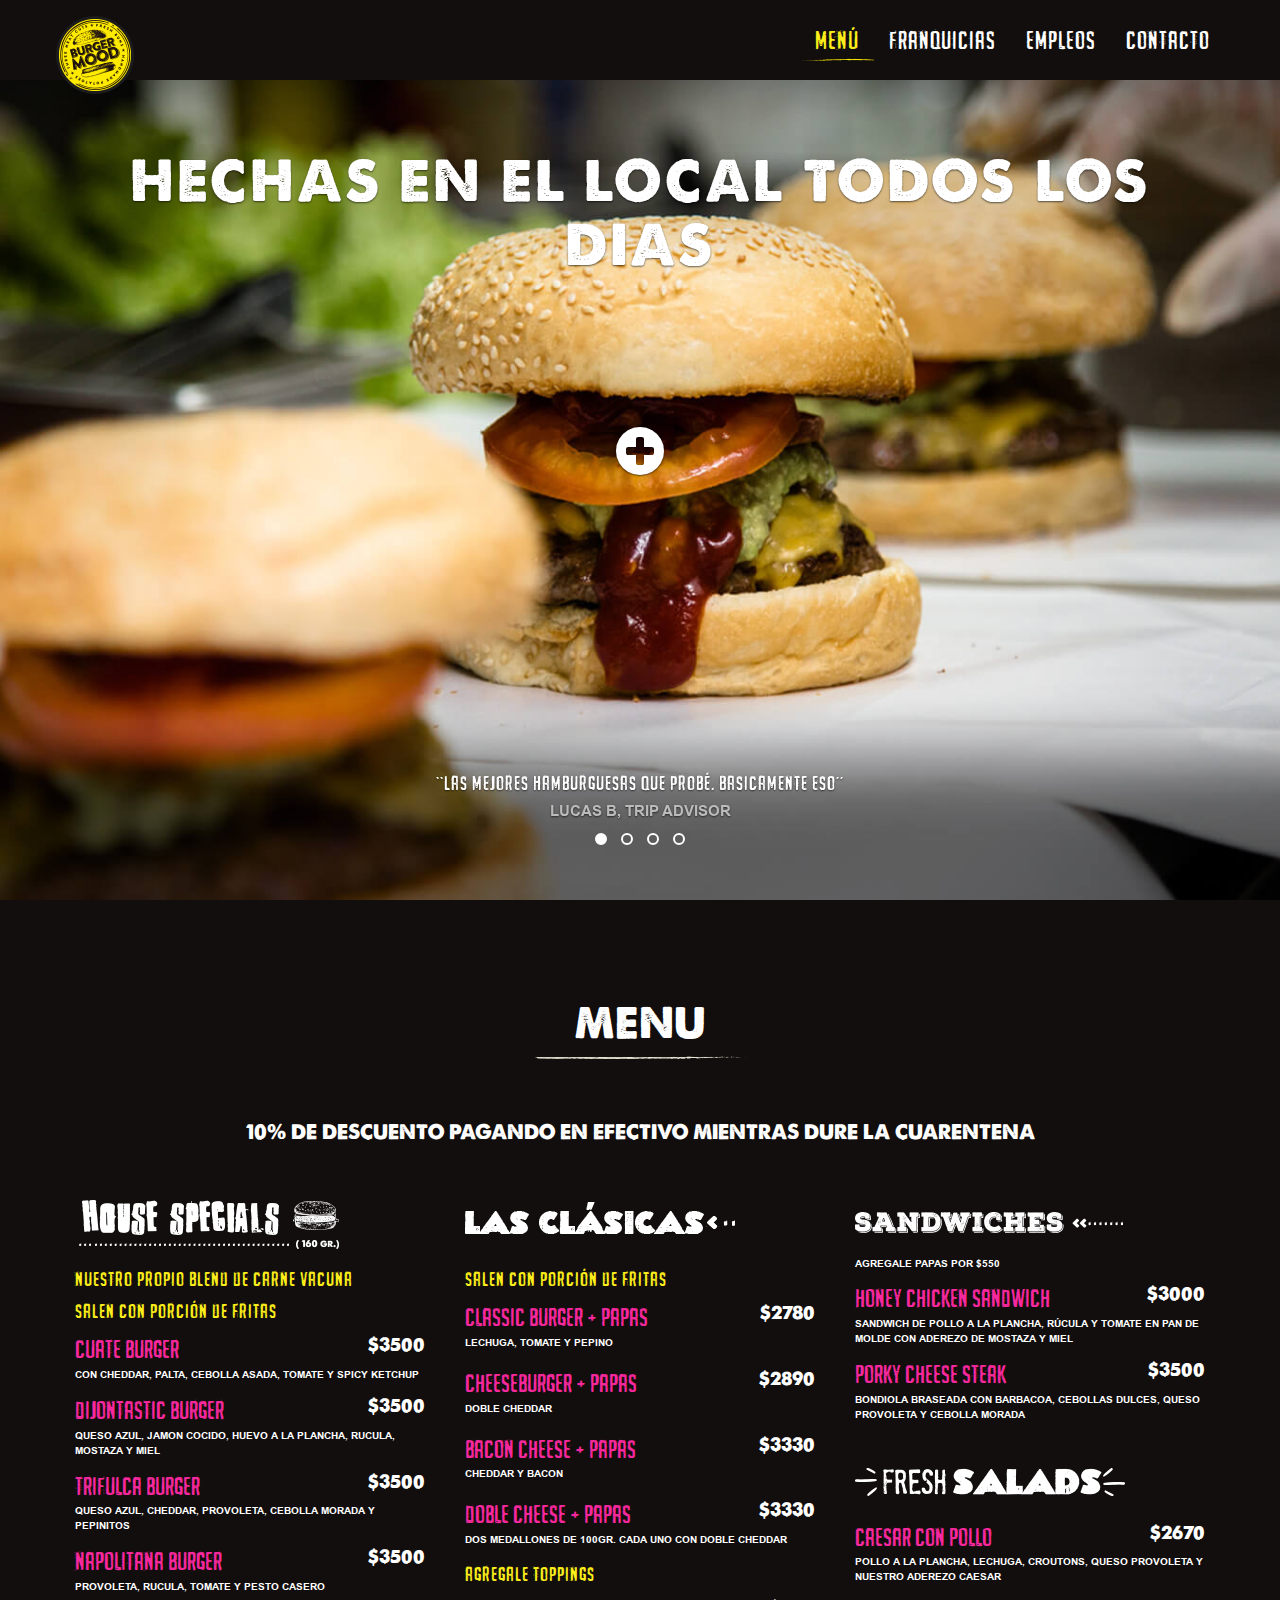
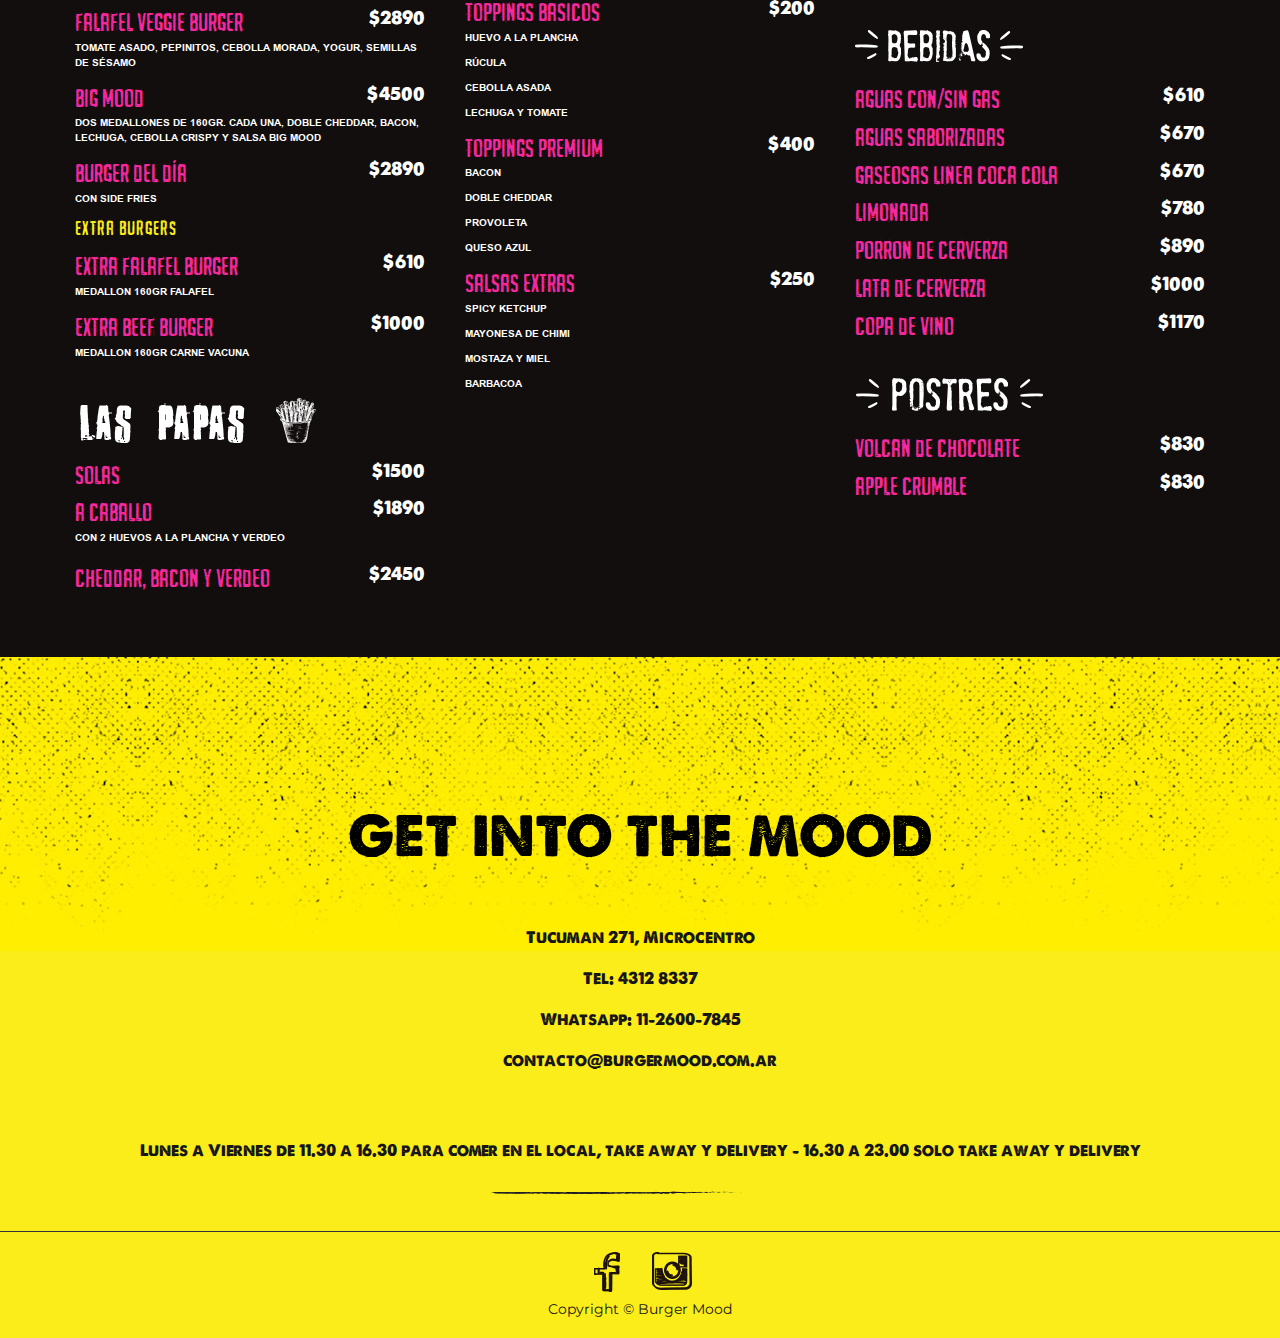
==== commit bebc37be: "Add files via upload" ====
--- a/index.html
+++ b/index.html
@@ -153,44 +153,44 @@
                             <h4>nuestro propio blend de carne vacuna</h4>
                             <h4>salen con porción de fritas</h4>
 
-                            <li>Cuate Burger <span>$3110</span></li>
+                            <li>Cuate Burger <span>$3500</span></li>
                             <p>Con cheddar, palta, cebolla asada, tomate y spicy ketchup</p>
 
-                            <li>Dijontastic Burger <span>$3110</span></li>
+                            <li>Dijontastic Burger <span>$3500</span></li>
                             <p>queso azul, jamon cocido, huevo a la plancha, rucula, mostaza y miel</p>
 
                             
 
-                            <li>TRIFULCA burger<span>$3110</span></li>
+                            <li>TRIFULCA burger<span>$3500</span></li>
                             <p>queso azul, cheddar, provoleta, cebolla morada y pepinitos</p>
 
-                            <li>Napolitana burger<span>$3110</span></li>
+                            <li>Napolitana burger<span>$3500</span></li>
                             <p>provoleta, rucula, tomate y pesto casero</p>
 
-                            <li>FALAFEL Veggie Burger<span>$2500</span></li>
+                            <li>FALAFEL Veggie Burger<span>$2890</span></li>
                             <p>Tomate asado, pepinitos, cebolla morada, yogur, semillas de sésamo</p>
 
-                            <li>Big Mood <span>$3950</span></li>
+                            <li>Big Mood <span>$4500</span></li>
                             <p>dos medallones de 160gr. cada una, doble cheddar, bacon, lechuga, cebolla crispy y salsa big mood</p>
 
                             
-                            <li>burger del día<span>$2500</span></li>
+                            <li>burger del día<span>$2890</span></li>
                             <p>con side fries</p>
 
                             <h4>Extra Burgers</h4>
 
-                            <li>Extra falafel burger <span>$550</span></li>
+                            <li>Extra falafel burger <span>$610</span></li>
                             <p>Medallon 160gr falafel </p>
 
-                            <li>Extra beef Burger <span>$890</span></li>
+                            <li>Extra beef Burger <span>$1000</span></li>
                             <p>Medallon 160gr carne vacuna</p>
 
                           <img src="img/menu/05.png" alt="">
                         <ul>
                             
-                            <li>Solas<span>$1280</span></li>
-                            <li>a caballo<span>$1610</span><p> con 2 huevos a la plancha y verdeo</p></li>
-                            <li>cheddar, bacon y verdeo<span>$2110</span></li>
+                            <li>Solas<span>$1500</span></li>
+                            <li>a caballo<span>$1890</span><p> con 2 huevos a la plancha y verdeo</p></li>
+                            <li>cheddar, bacon y verdeo<span>$2450</span></li>
                             
                           
                         </ul>
@@ -205,26 +205,26 @@
                         <img src="img/menu/03.png" alt="">
                     <ul>
                         <h4>salen con porción de fritas</h4>
-                        <li>CLASSIC BURGER + PAPAS<span>$2390</span><p> Lechuga, tomate y pepino</p></li>
-                        <li>CHEESEBURGER + PAPAS<span>$2500</span><p> Doble Cheddar</p></li>
-                        <li>BACON CHEESE + PAPAS<span>$2890</span><p> cheddar y bacon</p></li>
-                        <li>Doble CHEESE + PAPAS<span>$2890</span><p> dos medallones de 100gr. cada uno con doble cheddar</p></li>
+                        <li>CLASSIC BURGER + PAPAS<span>$2780</span><p> Lechuga, tomate y pepino</p></li>
+                        <li>CHEESEBURGER + PAPAS<span>$2890</span><p> Doble Cheddar</p></li>
+                        <li>BACON CHEESE + PAPAS<span>$3330</span><p> cheddar y bacon</p></li>
+                        <li>Doble CHEESE + PAPAS<span>$3330</span><p> dos medallones de 100gr. cada uno con doble cheddar</p></li>
                     
                         <h4>agregale toppings</h4>
                             
-                            <li>Toppings Basicos <span>$150</span></li>
+                            <li>Toppings Basicos <span>$200</span></li>
                                 <p>Huevo a la plancha</p>
                                 <p>Rúcula</p>   
                                 <p>Cebolla asada</p>
                                 <p>Lechuga y tomate</p>   
                                  
                                 
-                            <li>Toppings Premium<span>$300</span></li>
+                            <li>Toppings Premium<span>$400</span></li>
                                  <p>Bacon</p>
                                  <p>Doble Cheddar</p>
                                  <p>Provoleta</p>
                                  <p>queso azul</p>
-                            <li>Salsas extras<span>$200</span></li>
+                            <li>Salsas extras<span>$250</span></li>
                                 <p>Spicy Ketchup</p>
                                 <p>Mayonesa de chimi</p>
                                 <p>Mostaza y miel</p>
@@ -245,16 +245,16 @@
 
 
                     <img src="img/menu/00.png" alt="">
-                    <p>agregale papas por $500</p>
+                    <p>agregale papas por $550</p>
                     <ul>                            
-                        <li>Honey Chicken Sandwich<span>$2610</span></li>
+                        <li>Honey Chicken Sandwich<span>$3000</span></li>
                             <p>SANDWICH DE POLLO A LA PLANCHA, RÚCULA Y TOMATE EN PAN DE MOLDE CON ADEREZO DE MOSTAZA Y MIEL</p>
                         
 
                     </ul>
 
                     <ul>                            
-                        <li>Porky Cheese Steak<span>$3110</span></li>
+                        <li>Porky Cheese Steak<span>$3500</span></li>
                             <p>BONDIOLA BRASEADA CON BARBACOA, CEBOLLAS DULCES, QUESO PROVOLETA Y CEBOLLA MORADA</p>
                         
 
@@ -266,7 +266,7 @@
                     <img src="img/menu/07.png" alt="">
                     
                     <ul>                            
-                        <li>Caesar con pollo<span>$2330</span></li>
+                        <li>Caesar con pollo<span>$2670</span></li>
                             <p>Pollo a la plancha, lechuga, croutons, queso provoleta y nuestro aderezo caesar</p>
                         
 
@@ -276,22 +276,22 @@
                     
                           <img src="img/menu/04.png" alt="">
                         <ul>
-                             <li>aguas con/sin gas<span>$550</span></li>
-                            <li>Aguas saborizadas<span>$610</span></li>
-                             <li>Gaseosas linea coca cola<span>$610</span></li>
-                             <li>Limonada<span>$670</span></li>
-                             <li>Porron de cerverza<span>$780</span></li>
-                            <li>Lata de cerverza<span>$890</span></li>
-                    
-                            <li>Copa de Vino <span>$1000</span></li>
+                             <li>aguas con/sin gas<span>$610</span></li>
+                            <li>Aguas saborizadas<span>$670</span></li>
+                             <li>Gaseosas linea coca cola<span>$670</span></li>
+                             <li>Limonada<span>$780</span></li>
+                             <li>Porron de cerverza<span>$890</span></li>
+                            <li>Lata de cerverza<span>$1000</span></li>
+                    
+                            <li>Copa de Vino <span>$1170</span></li>
                            
                         </ul>
 
                         
                     <img src="img/menu/06.png" alt="">
                     <ul>
-                        <li>Volcan de chocolate  <span>$720</span></li>
-                        <li>Apple Crumble  <span>$720</span></li>
+                        <li>Volcan de chocolate  <span>$830</span></li>
+                        <li>Apple Crumble  <span>$830</span></li>
                         
 
                         
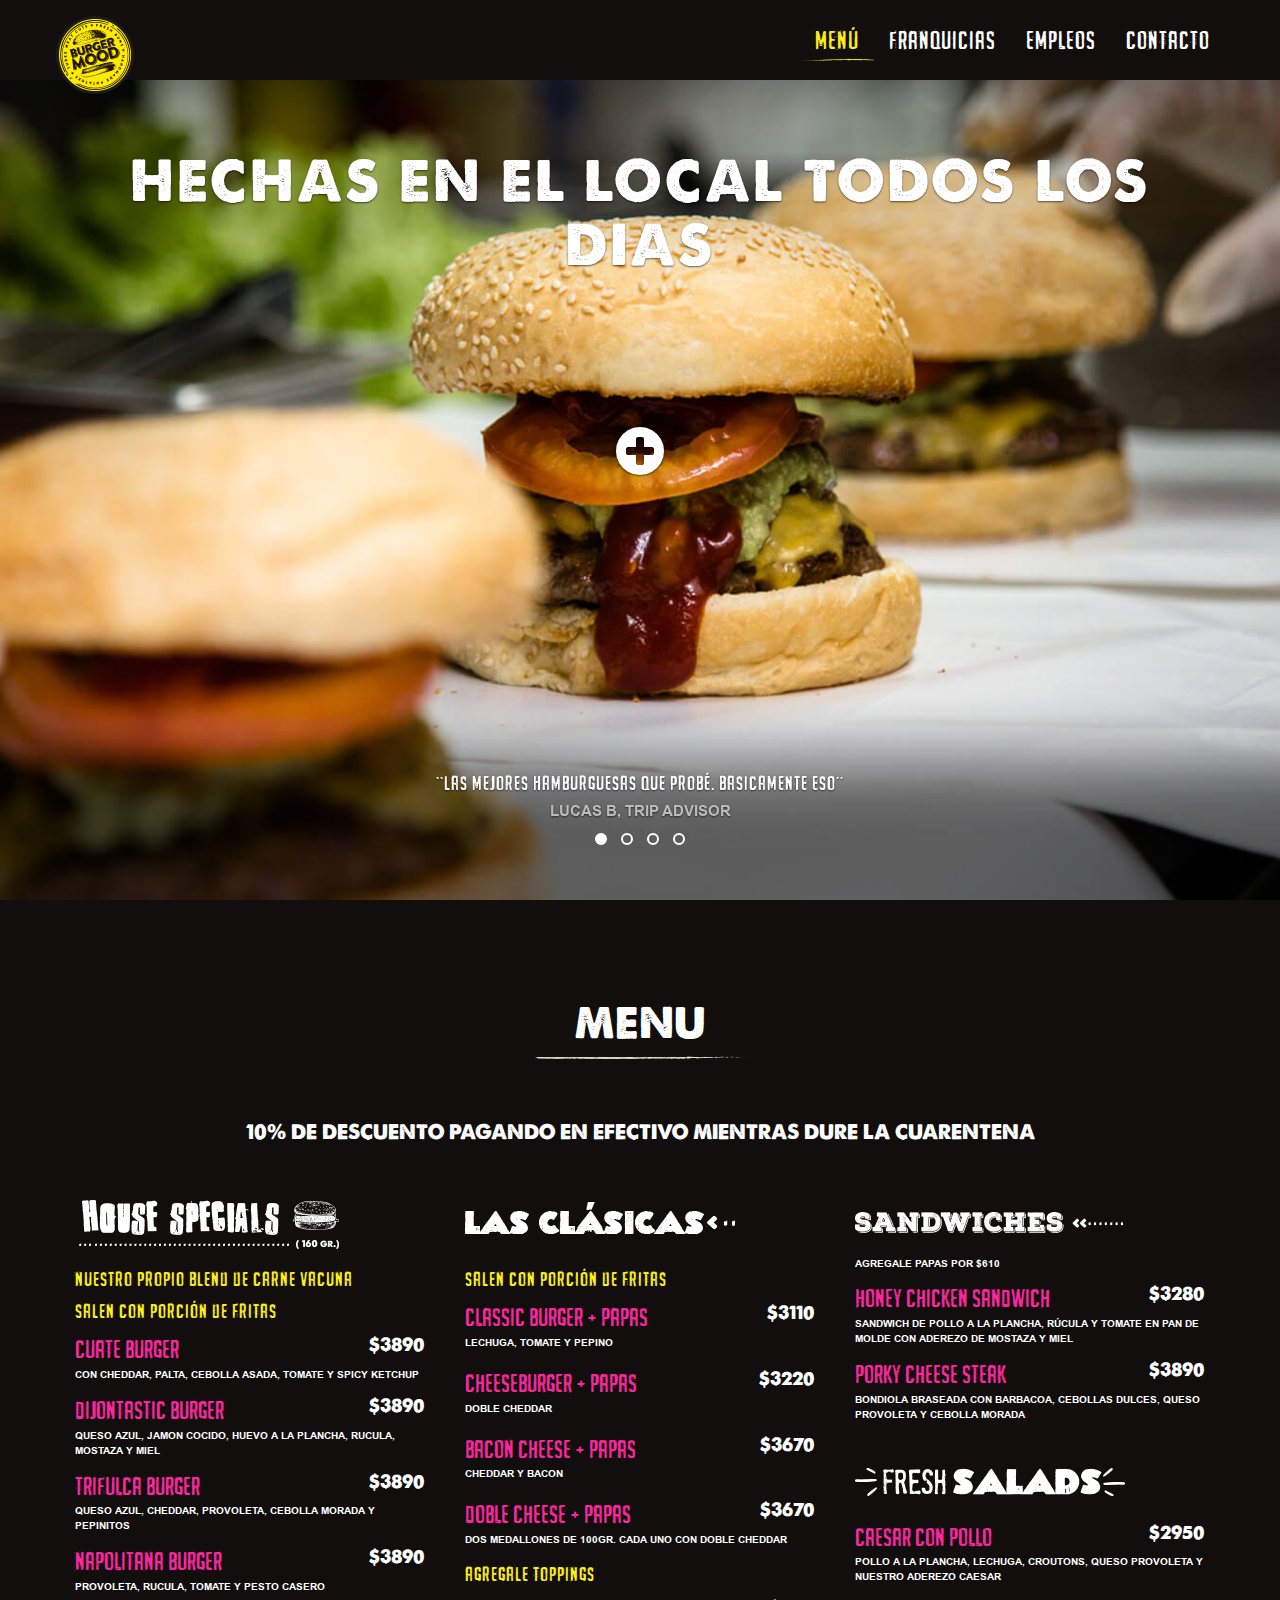
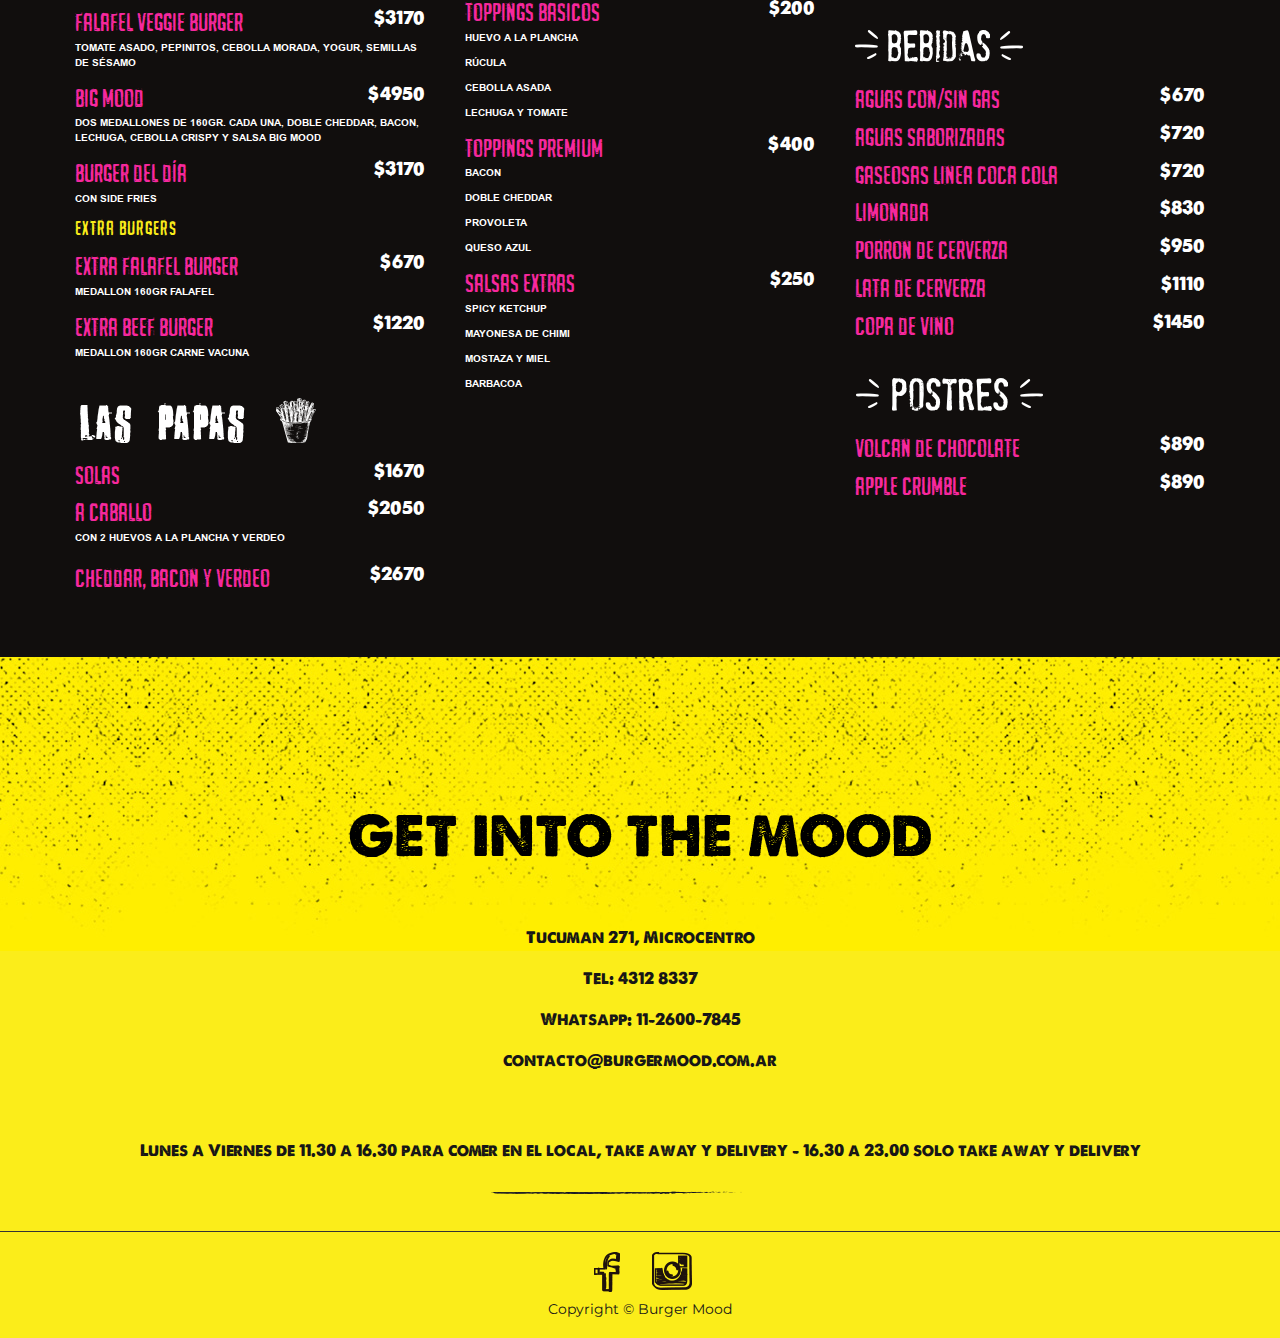
==== commit 291c9070: "Add files via upload" ====
--- a/index.html
+++ b/index.html
@@ -153,44 +153,44 @@
                             <h4>nuestro propio blend de carne vacuna</h4>
                             <h4>salen con porción de fritas</h4>
 
-                            <li>Cuate Burger <span>$3500</span></li>
+                            <li>Cuate Burger <span>$3890</span></li>
                             <p>Con cheddar, palta, cebolla asada, tomate y spicy ketchup</p>
 
-                            <li>Dijontastic Burger <span>$3500</span></li>
+                            <li>Dijontastic Burger <span>$3890</span></li>
                             <p>queso azul, jamon cocido, huevo a la plancha, rucula, mostaza y miel</p>
 
                             
 
-                            <li>TRIFULCA burger<span>$3500</span></li>
+                            <li>TRIFULCA burger<span>$3890</span></li>
                             <p>queso azul, cheddar, provoleta, cebolla morada y pepinitos</p>
 
-                            <li>Napolitana burger<span>$3500</span></li>
+                            <li>Napolitana burger<span>$3890</span></li>
                             <p>provoleta, rucula, tomate y pesto casero</p>
 
-                            <li>FALAFEL Veggie Burger<span>$2890</span></li>
+                            <li>FALAFEL Veggie Burger<span>$3170</span></li>
                             <p>Tomate asado, pepinitos, cebolla morada, yogur, semillas de sésamo</p>
 
-                            <li>Big Mood <span>$4500</span></li>
+                            <li>Big Mood <span>$4950</span></li>
                             <p>dos medallones de 160gr. cada una, doble cheddar, bacon, lechuga, cebolla crispy y salsa big mood</p>
 
                             
-                            <li>burger del día<span>$2890</span></li>
+                            <li>burger del día<span>$3170</span></li>
                             <p>con side fries</p>
 
                             <h4>Extra Burgers</h4>
 
-                            <li>Extra falafel burger <span>$610</span></li>
+                            <li>Extra falafel burger <span>$670</span></li>
                             <p>Medallon 160gr falafel </p>
 
-                            <li>Extra beef Burger <span>$1000</span></li>
+                            <li>Extra beef Burger <span>$1220</span></li>
                             <p>Medallon 160gr carne vacuna</p>
 
                           <img src="img/menu/05.png" alt="">
                         <ul>
                             
-                            <li>Solas<span>$1500</span></li>
-                            <li>a caballo<span>$1890</span><p> con 2 huevos a la plancha y verdeo</p></li>
-                            <li>cheddar, bacon y verdeo<span>$2450</span></li>
+                            <li>Solas<span>$1670</span></li>
+                            <li>a caballo<span>$2050</span><p> con 2 huevos a la plancha y verdeo</p></li>
+                            <li>cheddar, bacon y verdeo<span>$2670</span></li>
                             
                           
                         </ul>
@@ -205,10 +205,10 @@
                         <img src="img/menu/03.png" alt="">
                     <ul>
                         <h4>salen con porción de fritas</h4>
-                        <li>CLASSIC BURGER + PAPAS<span>$2780</span><p> Lechuga, tomate y pepino</p></li>
-                        <li>CHEESEBURGER + PAPAS<span>$2890</span><p> Doble Cheddar</p></li>
-                        <li>BACON CHEESE + PAPAS<span>$3330</span><p> cheddar y bacon</p></li>
-                        <li>Doble CHEESE + PAPAS<span>$3330</span><p> dos medallones de 100gr. cada uno con doble cheddar</p></li>
+                        <li>CLASSIC BURGER + PAPAS<span>$3110</span><p> Lechuga, tomate y pepino</p></li>
+                        <li>CHEESEBURGER + PAPAS<span>$3220</span><p> Doble Cheddar</p></li>
+                        <li>BACON CHEESE + PAPAS<span>$3670</span><p> cheddar y bacon</p></li>
+                        <li>Doble CHEESE + PAPAS<span>$3670</span><p> dos medallones de 100gr. cada uno con doble cheddar</p></li>
                     
                         <h4>agregale toppings</h4>
                             
@@ -245,16 +245,16 @@
 
 
                     <img src="img/menu/00.png" alt="">
-                    <p>agregale papas por $550</p>
+                    <p>agregale papas por $610</p>
                     <ul>                            
-                        <li>Honey Chicken Sandwich<span>$3000</span></li>
+                        <li>Honey Chicken Sandwich<span>$3280</span></li>
                             <p>SANDWICH DE POLLO A LA PLANCHA, RÚCULA Y TOMATE EN PAN DE MOLDE CON ADEREZO DE MOSTAZA Y MIEL</p>
                         
 
                     </ul>
 
                     <ul>                            
-                        <li>Porky Cheese Steak<span>$3500</span></li>
+                        <li>Porky Cheese Steak<span>$3890</span></li>
                             <p>BONDIOLA BRASEADA CON BARBACOA, CEBOLLAS DULCES, QUESO PROVOLETA Y CEBOLLA MORADA</p>
                         
 
@@ -266,7 +266,7 @@
                     <img src="img/menu/07.png" alt="">
                     
                     <ul>                            
-                        <li>Caesar con pollo<span>$2670</span></li>
+                        <li>Caesar con pollo<span>$2950</span></li>
                             <p>Pollo a la plancha, lechuga, croutons, queso provoleta y nuestro aderezo caesar</p>
                         
 
@@ -276,22 +276,22 @@
                     
                           <img src="img/menu/04.png" alt="">
                         <ul>
-                             <li>aguas con/sin gas<span>$610</span></li>
-                            <li>Aguas saborizadas<span>$670</span></li>
-                             <li>Gaseosas linea coca cola<span>$670</span></li>
-                             <li>Limonada<span>$780</span></li>
-                             <li>Porron de cerverza<span>$890</span></li>
-                            <li>Lata de cerverza<span>$1000</span></li>
-                    
-                            <li>Copa de Vino <span>$1170</span></li>
+                             <li>aguas con/sin gas<span>$670</span></li>
+                            <li>Aguas saborizadas<span>$720</span></li>
+                             <li>Gaseosas linea coca cola<span>$720</span></li>
+                             <li>Limonada<span>$830</span></li>
+                             <li>Porron de cerverza<span>$950</span></li>
+                            <li>Lata de cerverza<span>$1110</span></li>
+                    
+                            <li>Copa de Vino <span>$1450</span></li>
                            
                         </ul>
 
                         
                     <img src="img/menu/06.png" alt="">
                     <ul>
-                        <li>Volcan de chocolate  <span>$830</span></li>
-                        <li>Apple Crumble  <span>$830</span></li>
+                        <li>Volcan de chocolate  <span>$890</span></li>
+                        <li>Apple Crumble  <span>$890</span></li>
                         
 
                         
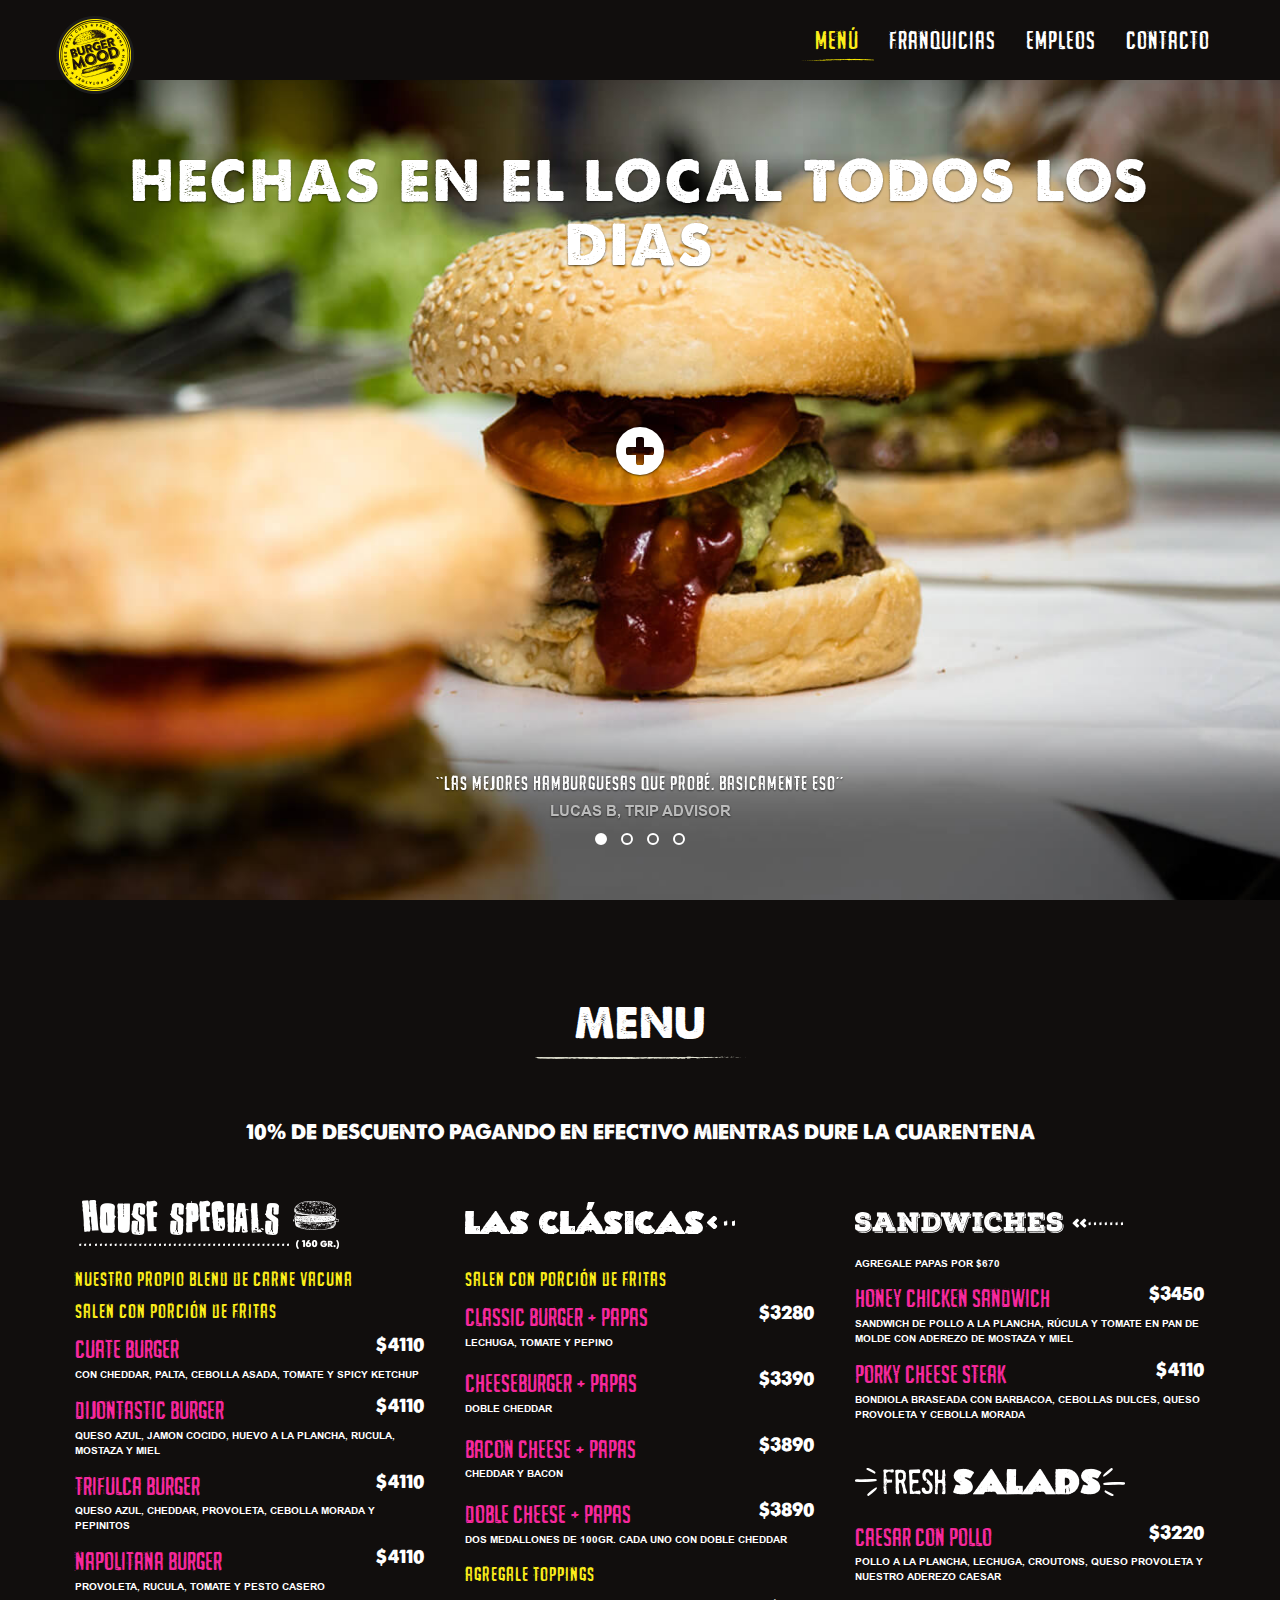
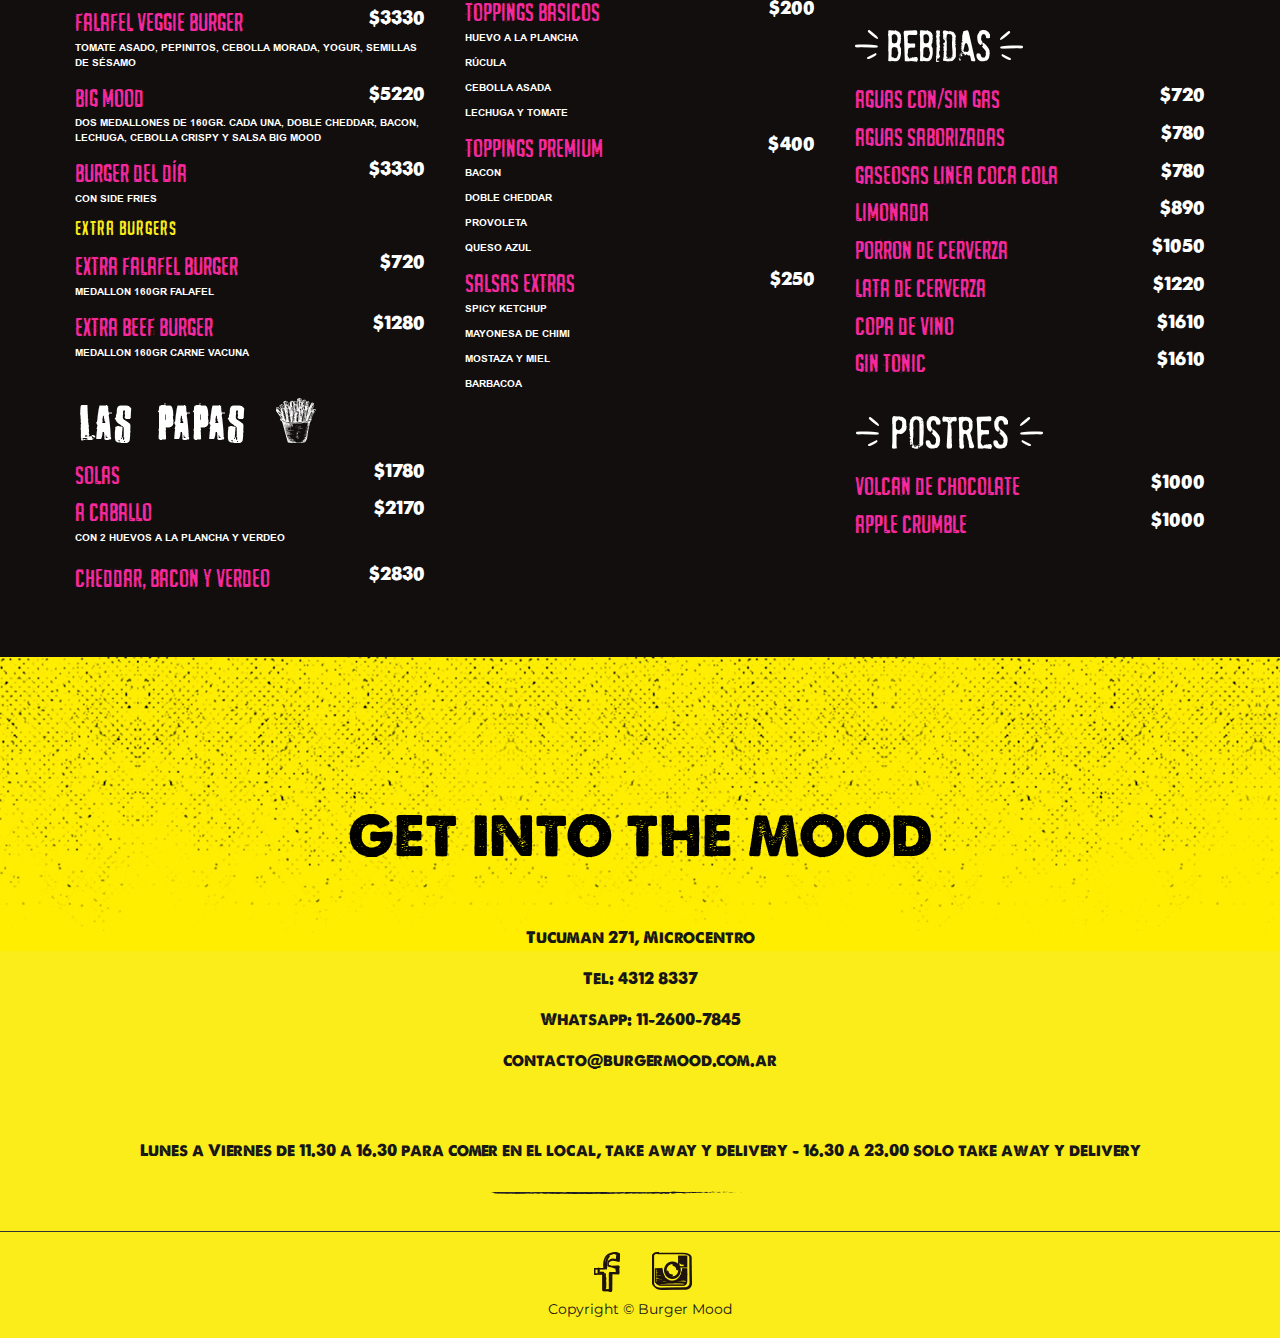
==== commit cd890bd2: "Add files via upload" ====
--- a/index.html
+++ b/index.html
@@ -153,44 +153,44 @@
                             <h4>nuestro propio blend de carne vacuna</h4>
                             <h4>salen con porción de fritas</h4>
 
-                            <li>Cuate Burger <span>$3890</span></li>
+                            <li>Cuate Burger <span>$4110</span></li>
                             <p>Con cheddar, palta, cebolla asada, tomate y spicy ketchup</p>
 
-                            <li>Dijontastic Burger <span>$3890</span></li>
+                            <li>Dijontastic Burger <span>$4110</span></li>
                             <p>queso azul, jamon cocido, huevo a la plancha, rucula, mostaza y miel</p>
 
                             
 
-                            <li>TRIFULCA burger<span>$3890</span></li>
+                            <li>TRIFULCA burger<span>$4110</span></li>
                             <p>queso azul, cheddar, provoleta, cebolla morada y pepinitos</p>
 
-                            <li>Napolitana burger<span>$3890</span></li>
+                            <li>Napolitana burger<span>$4110</span></li>
                             <p>provoleta, rucula, tomate y pesto casero</p>
 
-                            <li>FALAFEL Veggie Burger<span>$3170</span></li>
+                            <li>FALAFEL Veggie Burger<span>$3330</span></li>
                             <p>Tomate asado, pepinitos, cebolla morada, yogur, semillas de sésamo</p>
 
-                            <li>Big Mood <span>$4950</span></li>
+                            <li>Big Mood <span>$5220</span></li>
                             <p>dos medallones de 160gr. cada una, doble cheddar, bacon, lechuga, cebolla crispy y salsa big mood</p>
 
                             
-                            <li>burger del día<span>$3170</span></li>
+                            <li>burger del día<span>$3330</span></li>
                             <p>con side fries</p>
 
                             <h4>Extra Burgers</h4>
 
-                            <li>Extra falafel burger <span>$670</span></li>
+                            <li>Extra falafel burger <span>$720</span></li>
                             <p>Medallon 160gr falafel </p>
 
-                            <li>Extra beef Burger <span>$1220</span></li>
+                            <li>Extra beef Burger <span>$1280</span></li>
                             <p>Medallon 160gr carne vacuna</p>
 
                           <img src="img/menu/05.png" alt="">
                         <ul>
                             
-                            <li>Solas<span>$1670</span></li>
-                            <li>a caballo<span>$2050</span><p> con 2 huevos a la plancha y verdeo</p></li>
-                            <li>cheddar, bacon y verdeo<span>$2670</span></li>
+                            <li>Solas<span>$1780</span></li>
+                            <li>a caballo<span>$2170</span><p> con 2 huevos a la plancha y verdeo</p></li>
+                            <li>cheddar, bacon y verdeo<span>$2830</span></li>
                             
                           
                         </ul>
@@ -205,10 +205,10 @@
                         <img src="img/menu/03.png" alt="">
                     <ul>
                         <h4>salen con porción de fritas</h4>
-                        <li>CLASSIC BURGER + PAPAS<span>$3110</span><p> Lechuga, tomate y pepino</p></li>
-                        <li>CHEESEBURGER + PAPAS<span>$3220</span><p> Doble Cheddar</p></li>
-                        <li>BACON CHEESE + PAPAS<span>$3670</span><p> cheddar y bacon</p></li>
-                        <li>Doble CHEESE + PAPAS<span>$3670</span><p> dos medallones de 100gr. cada uno con doble cheddar</p></li>
+                        <li>CLASSIC BURGER + PAPAS<span>$3280</span><p> Lechuga, tomate y pepino</p></li>
+                        <li>CHEESEBURGER + PAPAS<span>$3390</span><p> Doble Cheddar</p></li>
+                        <li>BACON CHEESE + PAPAS<span>$3890</span><p> cheddar y bacon</p></li>
+                        <li>Doble CHEESE + PAPAS<span>$3890</span><p> dos medallones de 100gr. cada uno con doble cheddar</p></li>
                     
                         <h4>agregale toppings</h4>
                             
@@ -245,16 +245,16 @@
 
 
                     <img src="img/menu/00.png" alt="">
-                    <p>agregale papas por $610</p>
+                    <p>agregale papas por $670</p>
                     <ul>                            
-                        <li>Honey Chicken Sandwich<span>$3280</span></li>
+                        <li>Honey Chicken Sandwich<span>$3450</span></li>
                             <p>SANDWICH DE POLLO A LA PLANCHA, RÚCULA Y TOMATE EN PAN DE MOLDE CON ADEREZO DE MOSTAZA Y MIEL</p>
                         
 
                     </ul>
 
                     <ul>                            
-                        <li>Porky Cheese Steak<span>$3890</span></li>
+                        <li>Porky Cheese Steak<span>$4110</span></li>
                             <p>BONDIOLA BRASEADA CON BARBACOA, CEBOLLAS DULCES, QUESO PROVOLETA Y CEBOLLA MORADA</p>
                         
 
@@ -266,7 +266,7 @@
                     <img src="img/menu/07.png" alt="">
                     
                     <ul>                            
-                        <li>Caesar con pollo<span>$2950</span></li>
+                        <li>Caesar con pollo<span>$3220</span></li>
                             <p>Pollo a la plancha, lechuga, croutons, queso provoleta y nuestro aderezo caesar</p>
                         
 
@@ -276,22 +276,23 @@
                     
                           <img src="img/menu/04.png" alt="">
                         <ul>
-                             <li>aguas con/sin gas<span>$670</span></li>
-                            <li>Aguas saborizadas<span>$720</span></li>
-                             <li>Gaseosas linea coca cola<span>$720</span></li>
-                             <li>Limonada<span>$830</span></li>
-                             <li>Porron de cerverza<span>$950</span></li>
-                            <li>Lata de cerverza<span>$1110</span></li>
-                    
-                            <li>Copa de Vino <span>$1450</span></li>
-                           
+                             <li>aguas con/sin gas<span>$720</span></li>
+                            <li>Aguas saborizadas<span>$780</span></li>
+                             <li>Gaseosas linea coca cola<span>$780</span></li>
+                             <li>Limonada<span>$890</span></li>
+                             <li>Porron de cerverza<span>$1050</span></li>
+                            <li>Lata de cerverza<span>$1220</span></li>
+                    
+                            <li>Copa de Vino <span>$1610</span></li>
+                           <li>Gin Tonic <span>$1610</span></li>
+
                         </ul>
 
                         
                     <img src="img/menu/06.png" alt="">
                     <ul>
-                        <li>Volcan de chocolate  <span>$890</span></li>
-                        <li>Apple Crumble  <span>$890</span></li>
+                        <li>Volcan de chocolate  <span>$1000</span></li>
+                        <li>Apple Crumble  <span>$1000</span></li>
                         
 
                         
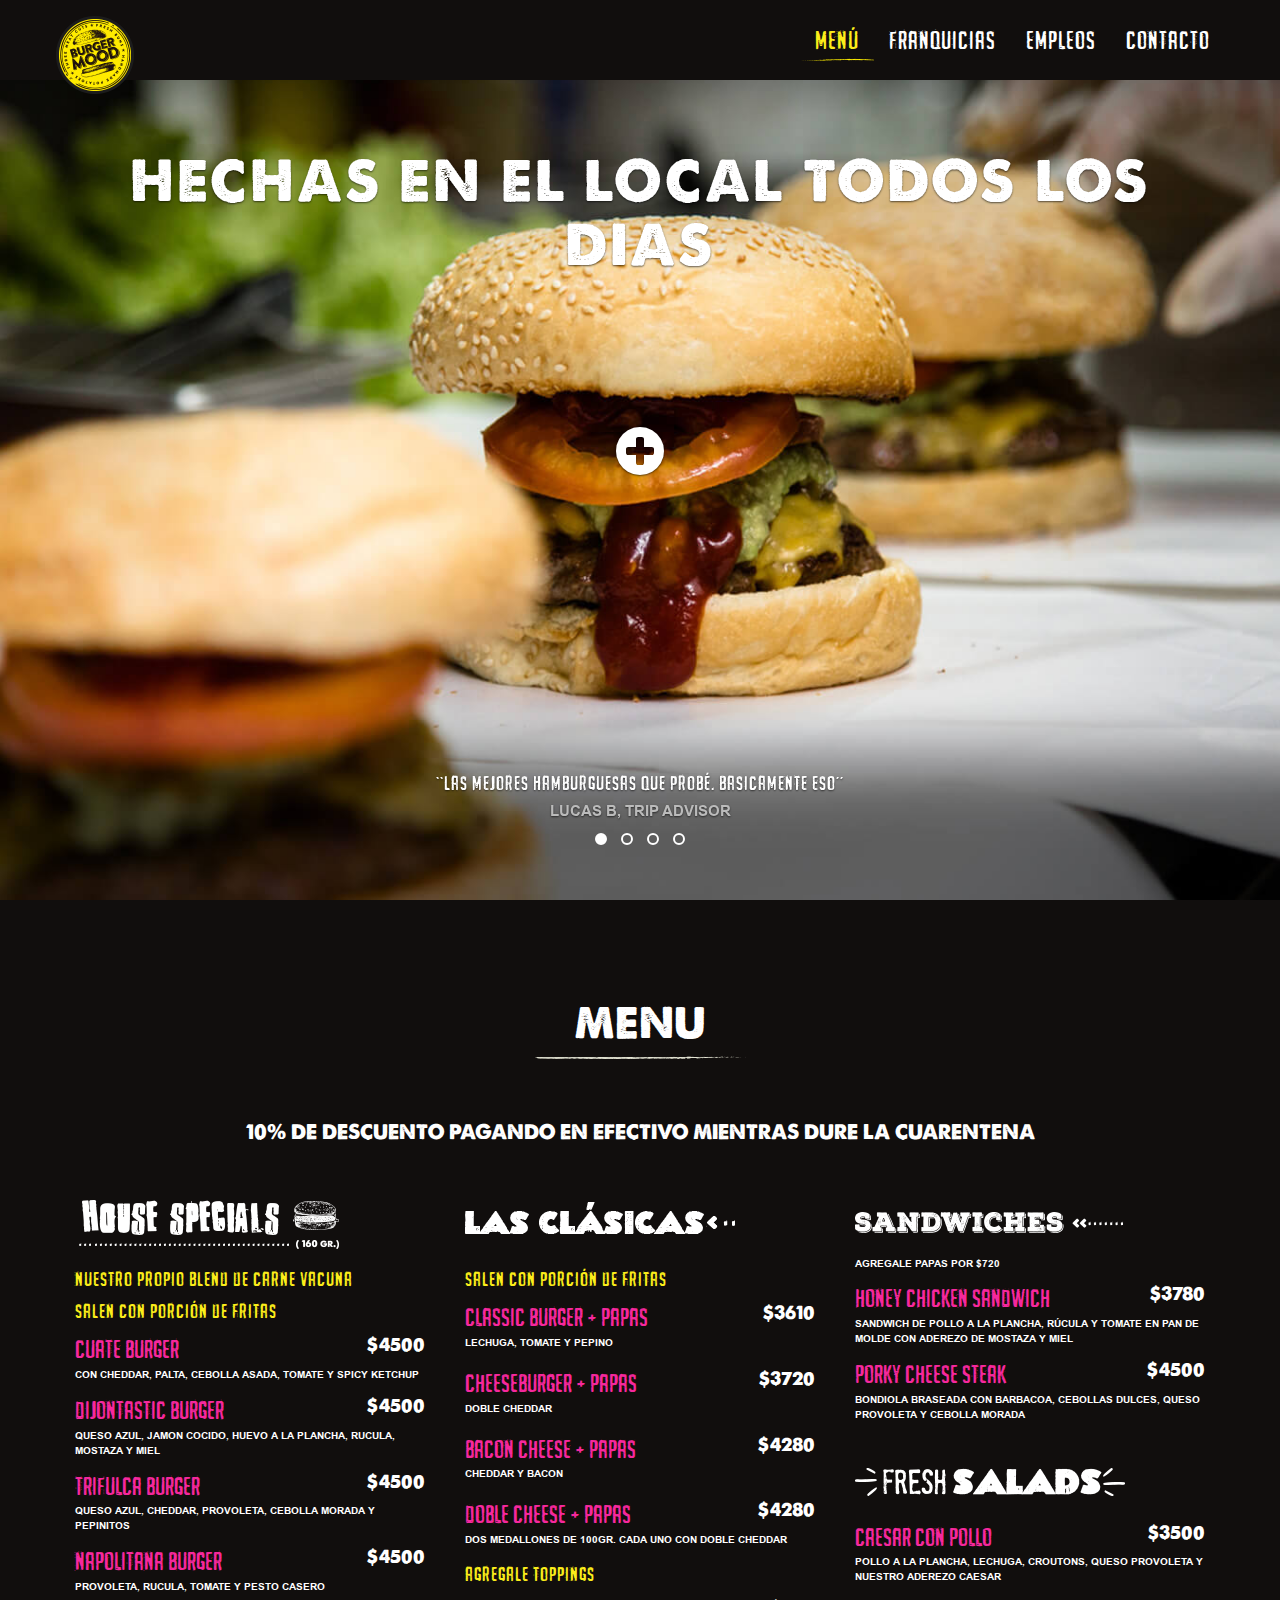
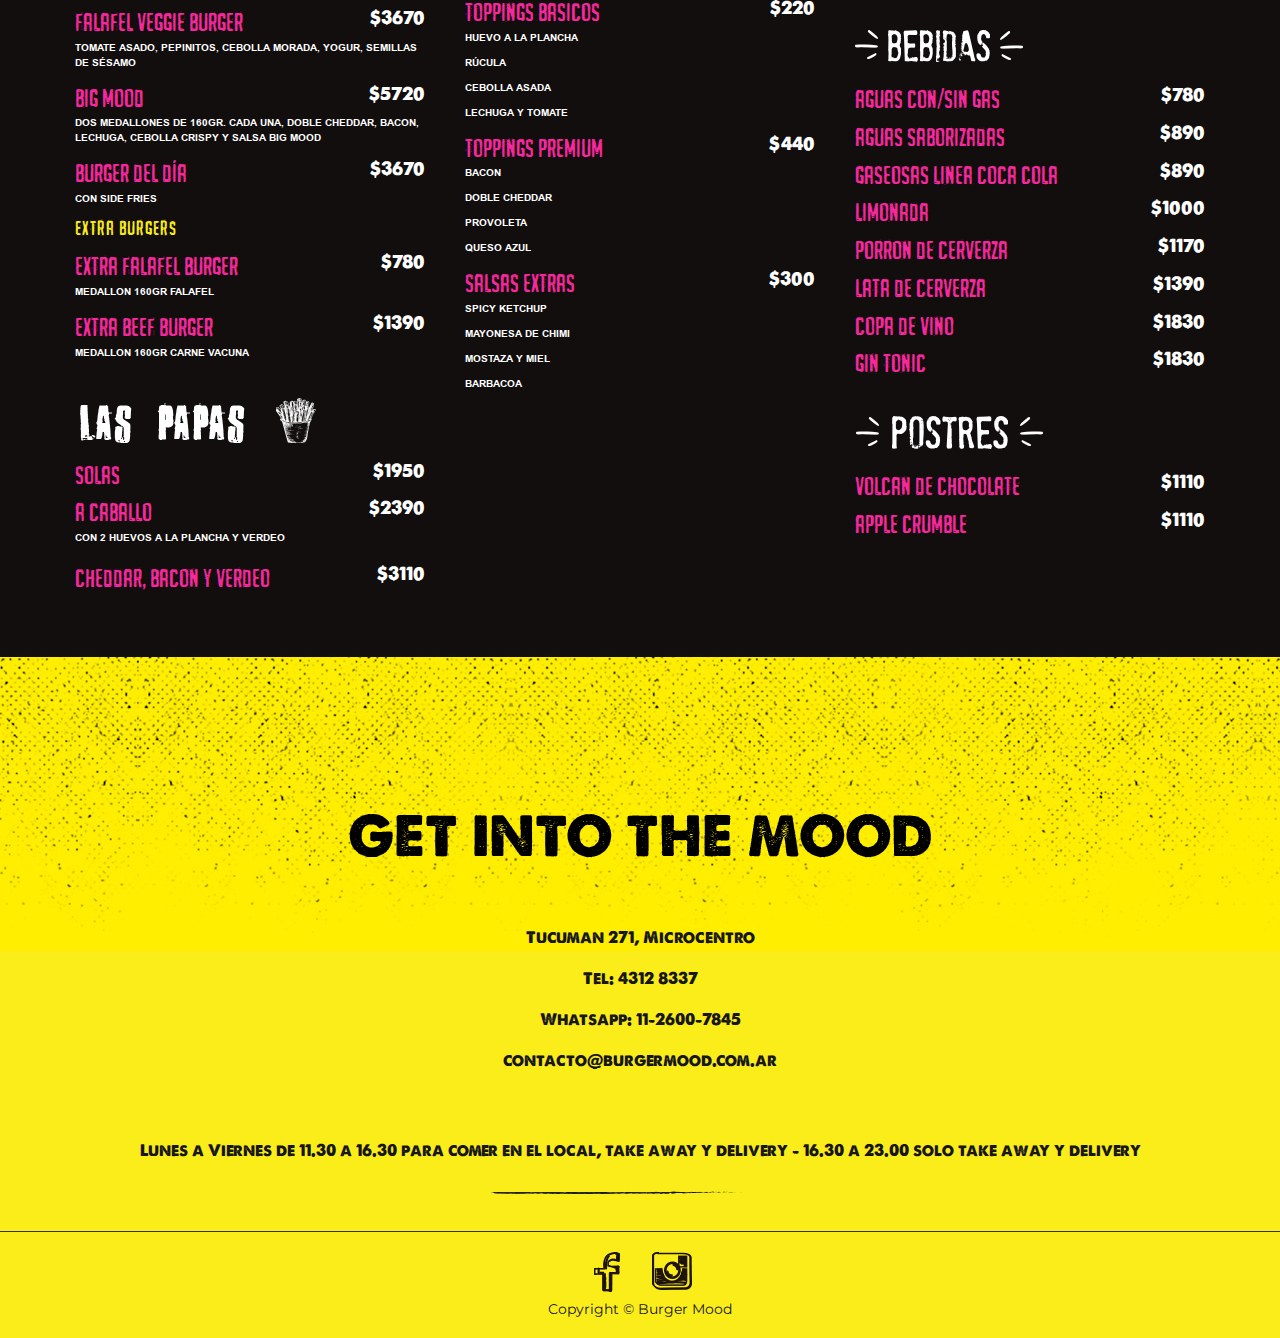
==== commit 441be4ab: "Add files via upload" ====
--- a/index.html
+++ b/index.html
@@ -153,44 +153,44 @@
                             <h4>nuestro propio blend de carne vacuna</h4>
                             <h4>salen con porción de fritas</h4>
 
-                            <li>Cuate Burger <span>$4110</span></li>
+                            <li>Cuate Burger <span>$4500</span></li>
                             <p>Con cheddar, palta, cebolla asada, tomate y spicy ketchup</p>
 
-                            <li>Dijontastic Burger <span>$4110</span></li>
+                            <li>Dijontastic Burger <span>$4500</span></li>
                             <p>queso azul, jamon cocido, huevo a la plancha, rucula, mostaza y miel</p>
 
                             
 
-                            <li>TRIFULCA burger<span>$4110</span></li>
+                            <li>TRIFULCA burger<span>$4500</span></li>
                             <p>queso azul, cheddar, provoleta, cebolla morada y pepinitos</p>
 
-                            <li>Napolitana burger<span>$4110</span></li>
+                            <li>Napolitana burger<span>$4500</span></li>
                             <p>provoleta, rucula, tomate y pesto casero</p>
 
-                            <li>FALAFEL Veggie Burger<span>$3330</span></li>
+                            <li>FALAFEL Veggie Burger<span>$3670</span></li>
                             <p>Tomate asado, pepinitos, cebolla morada, yogur, semillas de sésamo</p>
 
-                            <li>Big Mood <span>$5220</span></li>
+                            <li>Big Mood <span>$5720</span></li>
                             <p>dos medallones de 160gr. cada una, doble cheddar, bacon, lechuga, cebolla crispy y salsa big mood</p>
 
                             
-                            <li>burger del día<span>$3330</span></li>
+                            <li>burger del día<span>$3670</span></li>
                             <p>con side fries</p>
 
                             <h4>Extra Burgers</h4>
 
-                            <li>Extra falafel burger <span>$720</span></li>
+                            <li>Extra falafel burger <span>$780</span></li>
                             <p>Medallon 160gr falafel </p>
 
-                            <li>Extra beef Burger <span>$1280</span></li>
+                            <li>Extra beef Burger <span>$1390</span></li>
                             <p>Medallon 160gr carne vacuna</p>
 
                           <img src="img/menu/05.png" alt="">
                         <ul>
                             
-                            <li>Solas<span>$1780</span></li>
-                            <li>a caballo<span>$2170</span><p> con 2 huevos a la plancha y verdeo</p></li>
-                            <li>cheddar, bacon y verdeo<span>$2830</span></li>
+                            <li>Solas<span>$1950</span></li>
+                            <li>a caballo<span>$2390</span><p> con 2 huevos a la plancha y verdeo</p></li>
+                            <li>cheddar, bacon y verdeo<span>$3110</span></li>
                             
                           
                         </ul>
@@ -205,26 +205,26 @@
                         <img src="img/menu/03.png" alt="">
                     <ul>
                         <h4>salen con porción de fritas</h4>
-                        <li>CLASSIC BURGER + PAPAS<span>$3280</span><p> Lechuga, tomate y pepino</p></li>
-                        <li>CHEESEBURGER + PAPAS<span>$3390</span><p> Doble Cheddar</p></li>
-                        <li>BACON CHEESE + PAPAS<span>$3890</span><p> cheddar y bacon</p></li>
-                        <li>Doble CHEESE + PAPAS<span>$3890</span><p> dos medallones de 100gr. cada uno con doble cheddar</p></li>
+                        <li>CLASSIC BURGER + PAPAS<span>$3610</span><p> Lechuga, tomate y pepino</p></li>
+                        <li>CHEESEBURGER + PAPAS<span>$3720</span><p> Doble Cheddar</p></li>
+                        <li>BACON CHEESE + PAPAS<span>$4280</span><p> cheddar y bacon</p></li>
+                        <li>Doble CHEESE + PAPAS<span>$4280</span><p> dos medallones de 100gr. cada uno con doble cheddar</p></li>
                     
                         <h4>agregale toppings</h4>
                             
-                            <li>Toppings Basicos <span>$200</span></li>
+                            <li>Toppings Basicos <span>$220</span></li>
                                 <p>Huevo a la plancha</p>
                                 <p>Rúcula</p>   
                                 <p>Cebolla asada</p>
                                 <p>Lechuga y tomate</p>   
                                  
                                 
-                            <li>Toppings Premium<span>$400</span></li>
+                            <li>Toppings Premium<span>$440</span></li>
                                  <p>Bacon</p>
                                  <p>Doble Cheddar</p>
                                  <p>Provoleta</p>
                                  <p>queso azul</p>
-                            <li>Salsas extras<span>$250</span></li>
+                            <li>Salsas extras<span>$300</span></li>
                                 <p>Spicy Ketchup</p>
                                 <p>Mayonesa de chimi</p>
                                 <p>Mostaza y miel</p>
@@ -245,16 +245,16 @@
 
 
                     <img src="img/menu/00.png" alt="">
-                    <p>agregale papas por $670</p>
+                    <p>agregale papas por $720</p>
                     <ul>                            
-                        <li>Honey Chicken Sandwich<span>$3450</span></li>
+                        <li>Honey Chicken Sandwich<span>$3780</span></li>
                             <p>SANDWICH DE POLLO A LA PLANCHA, RÚCULA Y TOMATE EN PAN DE MOLDE CON ADEREZO DE MOSTAZA Y MIEL</p>
                         
 
                     </ul>
 
                     <ul>                            
-                        <li>Porky Cheese Steak<span>$4110</span></li>
+                        <li>Porky Cheese Steak<span>$4500</span></li>
                             <p>BONDIOLA BRASEADA CON BARBACOA, CEBOLLAS DULCES, QUESO PROVOLETA Y CEBOLLA MORADA</p>
                         
 
@@ -266,7 +266,7 @@
                     <img src="img/menu/07.png" alt="">
                     
                     <ul>                            
-                        <li>Caesar con pollo<span>$3220</span></li>
+                        <li>Caesar con pollo<span>$3500</span></li>
                             <p>Pollo a la plancha, lechuga, croutons, queso provoleta y nuestro aderezo caesar</p>
                         
 
@@ -276,23 +276,23 @@
                     
                           <img src="img/menu/04.png" alt="">
                         <ul>
-                             <li>aguas con/sin gas<span>$720</span></li>
-                            <li>Aguas saborizadas<span>$780</span></li>
-                             <li>Gaseosas linea coca cola<span>$780</span></li>
-                             <li>Limonada<span>$890</span></li>
-                             <li>Porron de cerverza<span>$1050</span></li>
-                            <li>Lata de cerverza<span>$1220</span></li>
-                    
-                            <li>Copa de Vino <span>$1610</span></li>
-                           <li>Gin Tonic <span>$1610</span></li>
+                             <li>aguas con/sin gas<span>$780</span></li>
+                            <li>Aguas saborizadas<span>$890</span></li>
+                             <li>Gaseosas linea coca cola<span>$890</span></li>
+                             <li>Limonada<span>$1000</span></li>
+                             <li>Porron de cerverza<span>$1170</span></li>
+                            <li>Lata de cerverza<span>$1390</span></li>
+                    
+                            <li>Copa de Vino <span>$1830</span></li>
+                           <li>Gin Tonic <span>$1830</span></li>
 
                         </ul>
 
                         
                     <img src="img/menu/06.png" alt="">
                     <ul>
-                        <li>Volcan de chocolate  <span>$1000</span></li>
-                        <li>Apple Crumble  <span>$1000</span></li>
+                        <li>Volcan de chocolate  <span>$1110</span></li>
+                        <li>Apple Crumble  <span>$1110</span></li>
                         
 
                         
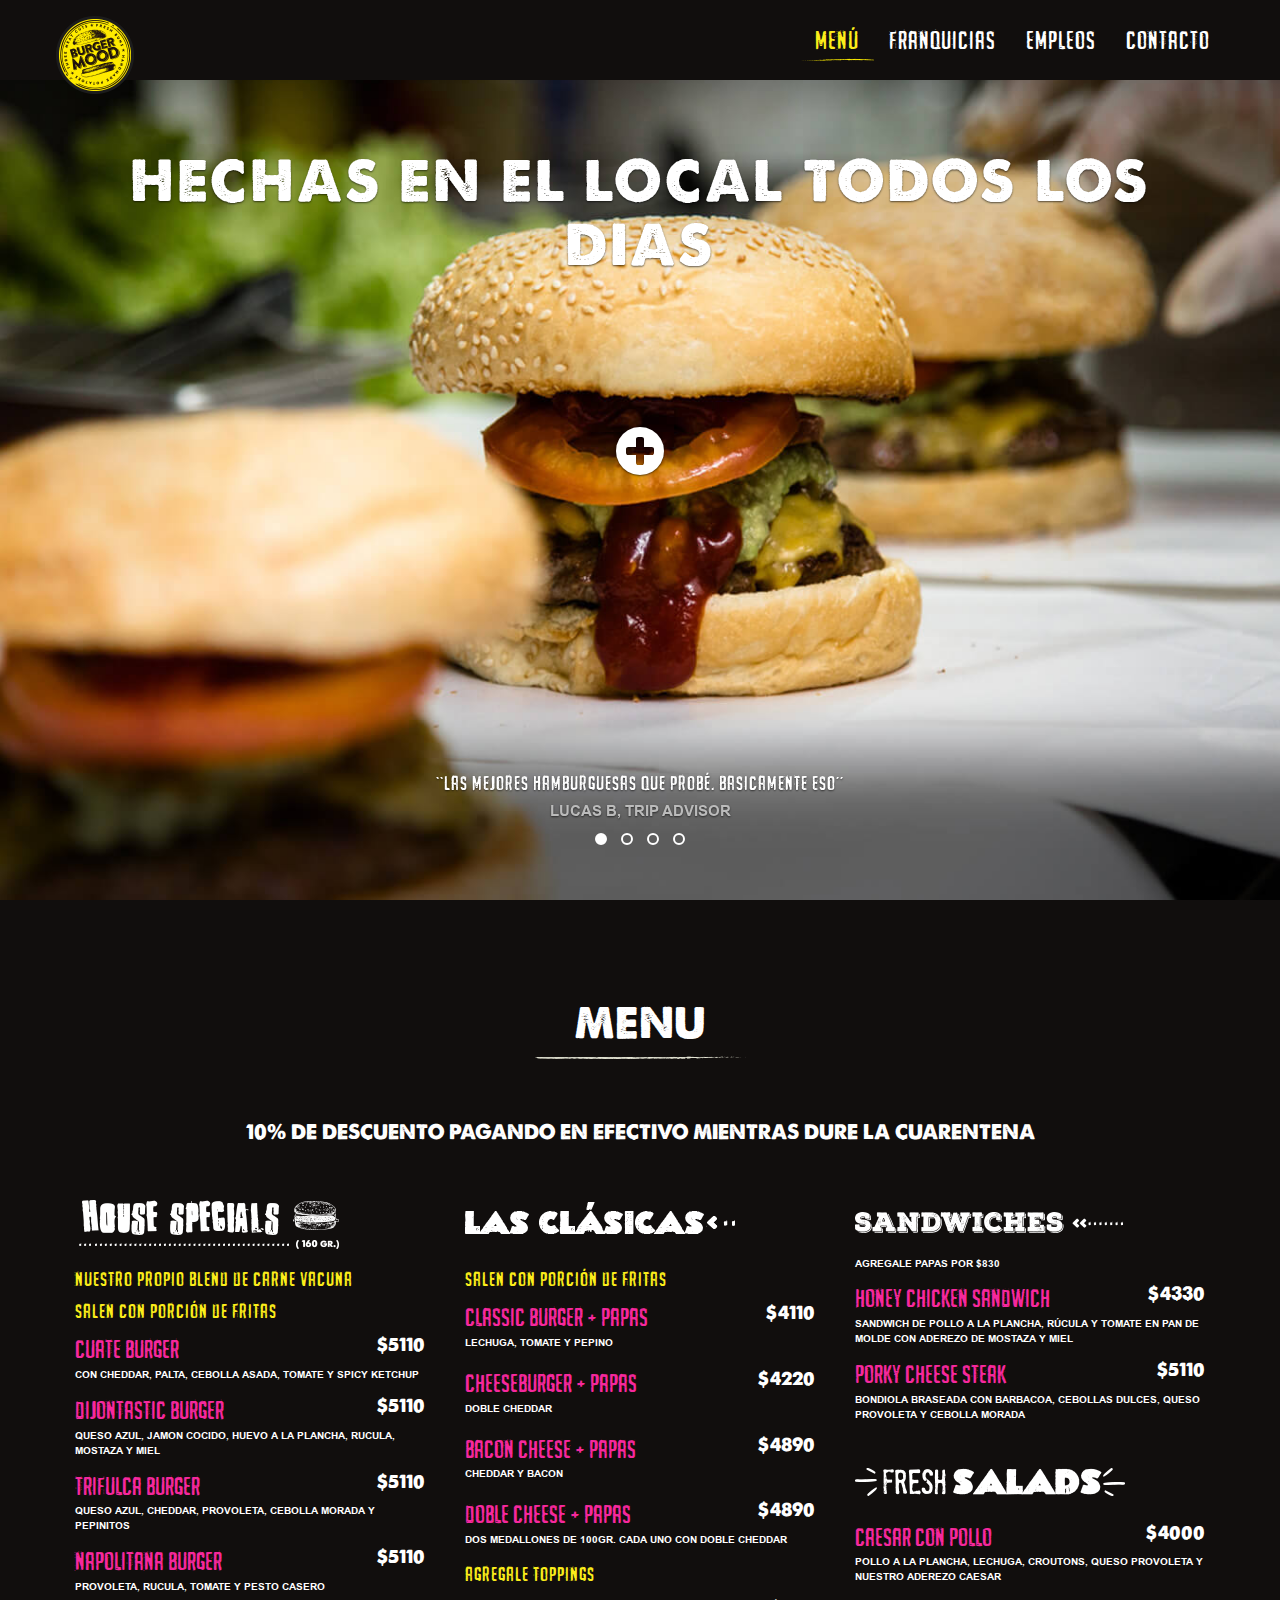
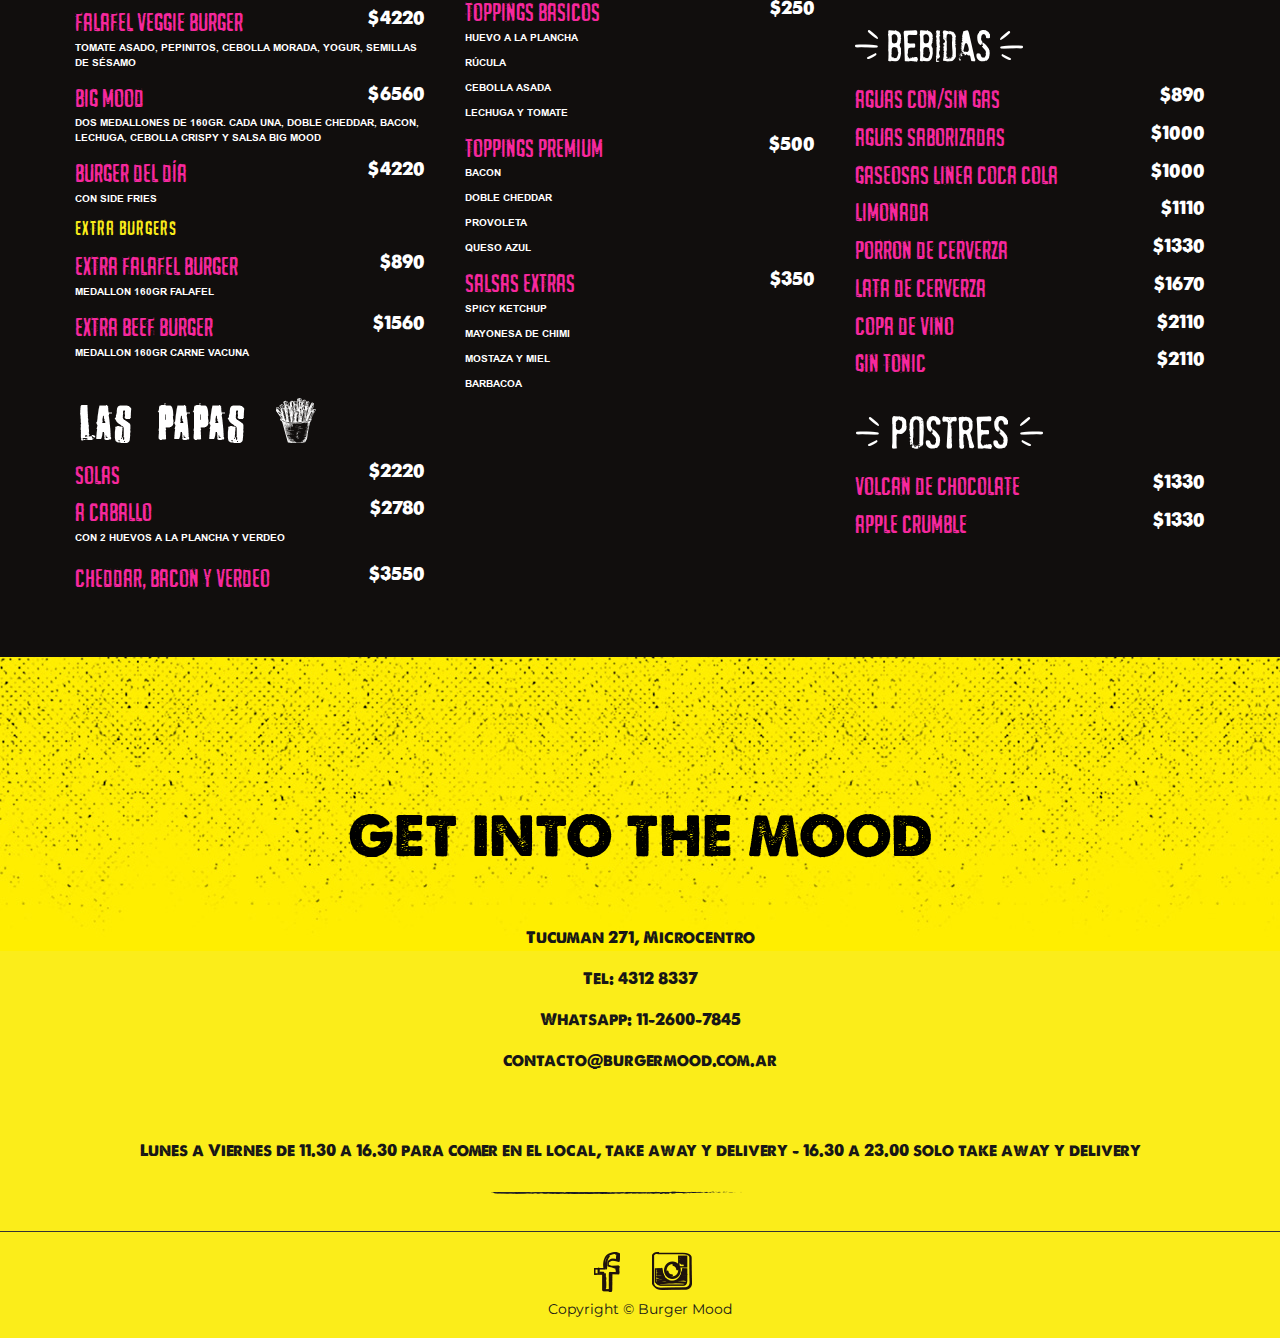
==== commit 5e755b00: "Add files via upload" ====
--- a/index.html
+++ b/index.html
@@ -153,44 +153,44 @@
                             <h4>nuestro propio blend de carne vacuna</h4>
                             <h4>salen con porción de fritas</h4>
 
-                            <li>Cuate Burger <span>$4500</span></li>
+                            <li>Cuate Burger <span>$5110</span></li>
                             <p>Con cheddar, palta, cebolla asada, tomate y spicy ketchup</p>
 
-                            <li>Dijontastic Burger <span>$4500</span></li>
+                            <li>Dijontastic Burger <span>$5110</span></li>
                             <p>queso azul, jamon cocido, huevo a la plancha, rucula, mostaza y miel</p>
 
                             
 
-                            <li>TRIFULCA burger<span>$4500</span></li>
+                            <li>TRIFULCA burger<span>$5110</span></li>
                             <p>queso azul, cheddar, provoleta, cebolla morada y pepinitos</p>
 
-                            <li>Napolitana burger<span>$4500</span></li>
+                            <li>Napolitana burger<span>$5110</span></li>
                             <p>provoleta, rucula, tomate y pesto casero</p>
 
-                            <li>FALAFEL Veggie Burger<span>$3670</span></li>
+                            <li>FALAFEL Veggie Burger<span>$4220</span></li>
                             <p>Tomate asado, pepinitos, cebolla morada, yogur, semillas de sésamo</p>
 
-                            <li>Big Mood <span>$5720</span></li>
+                            <li>Big Mood <span>$6560</span></li>
                             <p>dos medallones de 160gr. cada una, doble cheddar, bacon, lechuga, cebolla crispy y salsa big mood</p>
 
                             
-                            <li>burger del día<span>$3670</span></li>
+                            <li>burger del día<span>$4220</span></li>
                             <p>con side fries</p>
 
                             <h4>Extra Burgers</h4>
 
-                            <li>Extra falafel burger <span>$780</span></li>
+                            <li>Extra falafel burger <span>$890</span></li>
                             <p>Medallon 160gr falafel </p>
 
-                            <li>Extra beef Burger <span>$1390</span></li>
+                            <li>Extra beef Burger <span>$1560</span></li>
                             <p>Medallon 160gr carne vacuna</p>
 
                           <img src="img/menu/05.png" alt="">
                         <ul>
                             
-                            <li>Solas<span>$1950</span></li>
-                            <li>a caballo<span>$2390</span><p> con 2 huevos a la plancha y verdeo</p></li>
-                            <li>cheddar, bacon y verdeo<span>$3110</span></li>
+                            <li>Solas<span>$2220</span></li>
+                            <li>a caballo<span>$2780</span><p> con 2 huevos a la plancha y verdeo</p></li>
+                            <li>cheddar, bacon y verdeo<span>$3550</span></li>
                             
                           
                         </ul>
@@ -205,26 +205,26 @@
                         <img src="img/menu/03.png" alt="">
                     <ul>
                         <h4>salen con porción de fritas</h4>
-                        <li>CLASSIC BURGER + PAPAS<span>$3610</span><p> Lechuga, tomate y pepino</p></li>
-                        <li>CHEESEBURGER + PAPAS<span>$3720</span><p> Doble Cheddar</p></li>
-                        <li>BACON CHEESE + PAPAS<span>$4280</span><p> cheddar y bacon</p></li>
-                        <li>Doble CHEESE + PAPAS<span>$4280</span><p> dos medallones de 100gr. cada uno con doble cheddar</p></li>
+                        <li>CLASSIC BURGER + PAPAS<span>$4110</span><p> Lechuga, tomate y pepino</p></li>
+                        <li>CHEESEBURGER + PAPAS<span>$4220</span><p> Doble Cheddar</p></li>
+                        <li>BACON CHEESE + PAPAS<span>$4890</span><p> cheddar y bacon</p></li>
+                        <li>Doble CHEESE + PAPAS<span>$4890</span><p> dos medallones de 100gr. cada uno con doble cheddar</p></li>
                     
                         <h4>agregale toppings</h4>
                             
-                            <li>Toppings Basicos <span>$220</span></li>
+                            <li>Toppings Basicos <span>$250</span></li>
                                 <p>Huevo a la plancha</p>
                                 <p>Rúcula</p>   
                                 <p>Cebolla asada</p>
                                 <p>Lechuga y tomate</p>   
                                  
                                 
-                            <li>Toppings Premium<span>$440</span></li>
+                            <li>Toppings Premium<span>$500</span></li>
                                  <p>Bacon</p>
                                  <p>Doble Cheddar</p>
                                  <p>Provoleta</p>
                                  <p>queso azul</p>
-                            <li>Salsas extras<span>$300</span></li>
+                            <li>Salsas extras<span>$350</span></li>
                                 <p>Spicy Ketchup</p>
                                 <p>Mayonesa de chimi</p>
                                 <p>Mostaza y miel</p>
@@ -245,16 +245,16 @@
 
 
                     <img src="img/menu/00.png" alt="">
-                    <p>agregale papas por $720</p>
+                    <p>agregale papas por $830</p>
                     <ul>                            
-                        <li>Honey Chicken Sandwich<span>$3780</span></li>
+                        <li>Honey Chicken Sandwich<span>$4330</span></li>
                             <p>SANDWICH DE POLLO A LA PLANCHA, RÚCULA Y TOMATE EN PAN DE MOLDE CON ADEREZO DE MOSTAZA Y MIEL</p>
                         
 
                     </ul>
 
                     <ul>                            
-                        <li>Porky Cheese Steak<span>$4500</span></li>
+                        <li>Porky Cheese Steak<span>$5110</span></li>
                             <p>BONDIOLA BRASEADA CON BARBACOA, CEBOLLAS DULCES, QUESO PROVOLETA Y CEBOLLA MORADA</p>
                         
 
@@ -266,7 +266,7 @@
                     <img src="img/menu/07.png" alt="">
                     
                     <ul>                            
-                        <li>Caesar con pollo<span>$3500</span></li>
+                        <li>Caesar con pollo<span>$4000</span></li>
                             <p>Pollo a la plancha, lechuga, croutons, queso provoleta y nuestro aderezo caesar</p>
                         
 
@@ -276,23 +276,23 @@
                     
                           <img src="img/menu/04.png" alt="">
                         <ul>
-                             <li>aguas con/sin gas<span>$780</span></li>
-                            <li>Aguas saborizadas<span>$890</span></li>
-                             <li>Gaseosas linea coca cola<span>$890</span></li>
-                             <li>Limonada<span>$1000</span></li>
-                             <li>Porron de cerverza<span>$1170</span></li>
-                            <li>Lata de cerverza<span>$1390</span></li>
-                    
-                            <li>Copa de Vino <span>$1830</span></li>
-                           <li>Gin Tonic <span>$1830</span></li>
+                             <li>aguas con/sin gas<span>$890</span></li>
+                            <li>Aguas saborizadas<span>$1000</span></li>
+                             <li>Gaseosas linea coca cola<span>$1000</span></li>
+                             <li>Limonada<span>$1110</span></li>
+                             <li>Porron de cerverza<span>$1330</span></li>
+                            <li>Lata de cerverza<span>$1670</span></li>
+                    
+                            <li>Copa de Vino <span>$2110</span></li>
+                           <li>Gin Tonic <span>$2110</span></li>
 
                         </ul>
 
                         
                     <img src="img/menu/06.png" alt="">
                     <ul>
-                        <li>Volcan de chocolate  <span>$1110</span></li>
-                        <li>Apple Crumble  <span>$1110</span></li>
+                        <li>Volcan de chocolate  <span>$1330</span></li>
+                        <li>Apple Crumble  <span>$1330</span></li>
                         
 
                         
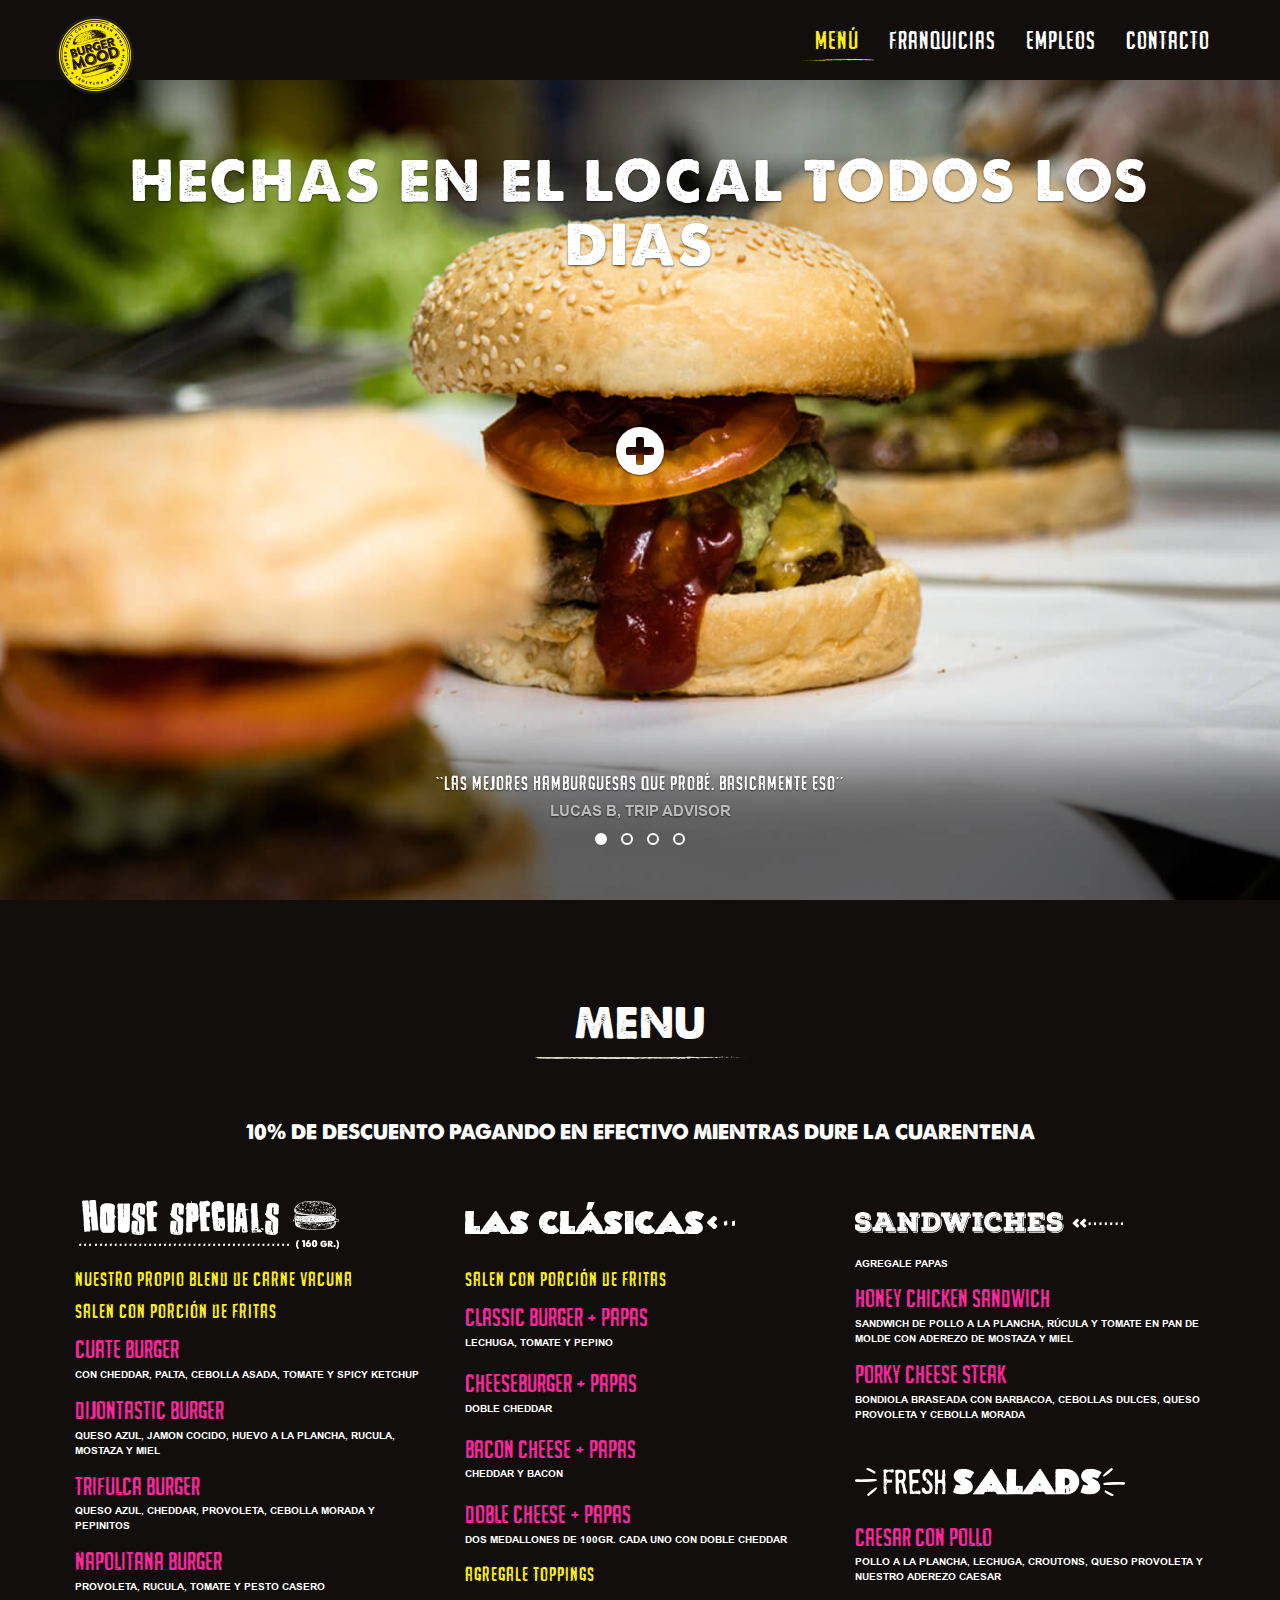
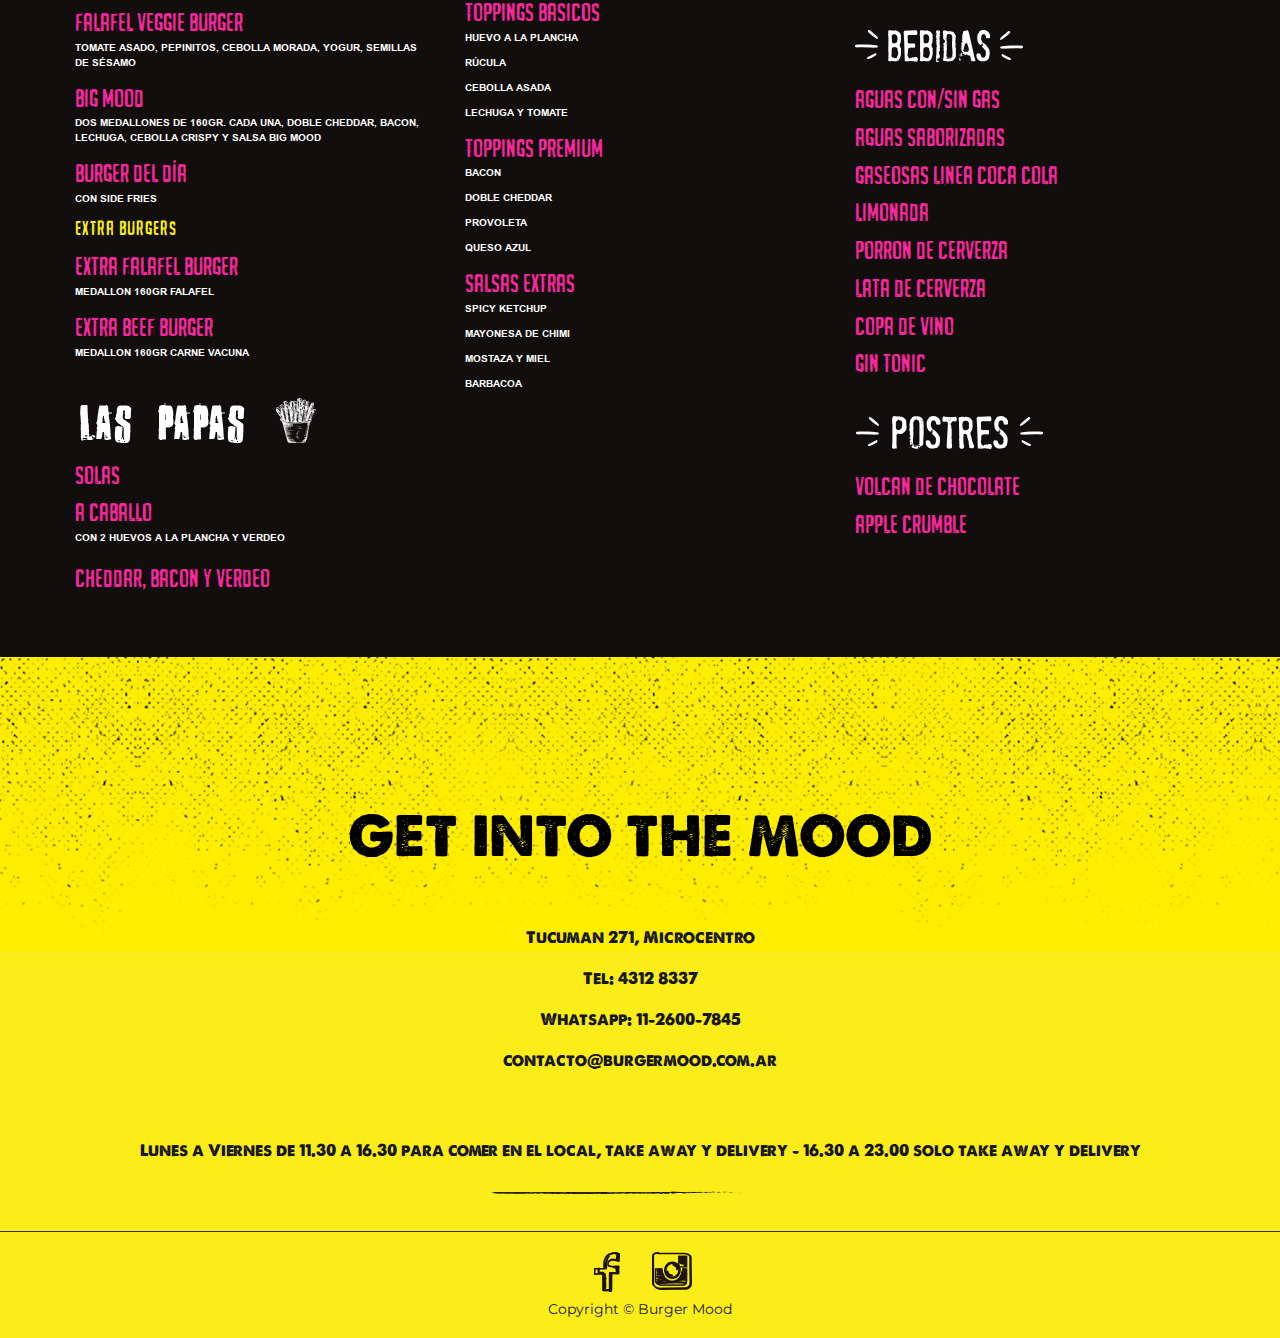
==== commit 8352bb7c: "Add files via upload" ====
--- a/index.html
+++ b/index.html
@@ -153,44 +153,44 @@
                             <h4>nuestro propio blend de carne vacuna</h4>
                             <h4>salen con porción de fritas</h4>
 
-                            <li>Cuate Burger <span>$5110</span></li>
+                            <li>Cuate Burger <span><!--$5110--></span></li>
                             <p>Con cheddar, palta, cebolla asada, tomate y spicy ketchup</p>
 
-                            <li>Dijontastic Burger <span>$5110</span></li>
+                            <li>Dijontastic Burger <span><!--$5110--></span></li>
                             <p>queso azul, jamon cocido, huevo a la plancha, rucula, mostaza y miel</p>
 
                             
 
-                            <li>TRIFULCA burger<span>$5110</span></li>
+                            <li>TRIFULCA burger<span><!--$5110--></span></li>
                             <p>queso azul, cheddar, provoleta, cebolla morada y pepinitos</p>
 
-                            <li>Napolitana burger<span>$5110</span></li>
+                            <li>Napolitana burger<span><!--$5110--></span></li>
                             <p>provoleta, rucula, tomate y pesto casero</p>
 
-                            <li>FALAFEL Veggie Burger<span>$4220</span></li>
+                            <li>FALAFEL Veggie Burger<span><!--$5110--></span></li>
                             <p>Tomate asado, pepinitos, cebolla morada, yogur, semillas de sésamo</p>
 
-                            <li>Big Mood <span>$6560</span></li>
+                            <li>Big Mood <span><!--$5110--></span></li>
                             <p>dos medallones de 160gr. cada una, doble cheddar, bacon, lechuga, cebolla crispy y salsa big mood</p>
 
                             
-                            <li>burger del día<span>$4220</span></li>
+                            <li>burger del día<span><!--$5110--></span></li>
                             <p>con side fries</p>
 
                             <h4>Extra Burgers</h4>
 
-                            <li>Extra falafel burger <span>$890</span></li>
+                            <li>Extra falafel burger <span><!--$5110--></span></li>
                             <p>Medallon 160gr falafel </p>
 
-                            <li>Extra beef Burger <span>$1560</span></li>
+                            <li>Extra beef Burger <span><!--$5110--></span></li>
                             <p>Medallon 160gr carne vacuna</p>
 
                           <img src="img/menu/05.png" alt="">
                         <ul>
                             
-                            <li>Solas<span>$2220</span></li>
-                            <li>a caballo<span>$2780</span><p> con 2 huevos a la plancha y verdeo</p></li>
-                            <li>cheddar, bacon y verdeo<span>$3550</span></li>
+                            <li>Solas<span><!--$5110--></span></li>
+                            <li>a caballo<span><!--$5110--></span><p> con 2 huevos a la plancha y verdeo</p></li>
+                            <li>cheddar, bacon y verdeo<span><!--$5110--></span></li>
                             
                           
                         </ul>
@@ -205,26 +205,26 @@
                         <img src="img/menu/03.png" alt="">
                     <ul>
                         <h4>salen con porción de fritas</h4>
-                        <li>CLASSIC BURGER + PAPAS<span>$4110</span><p> Lechuga, tomate y pepino</p></li>
-                        <li>CHEESEBURGER + PAPAS<span>$4220</span><p> Doble Cheddar</p></li>
-                        <li>BACON CHEESE + PAPAS<span>$4890</span><p> cheddar y bacon</p></li>
-                        <li>Doble CHEESE + PAPAS<span>$4890</span><p> dos medallones de 100gr. cada uno con doble cheddar</p></li>
+                        <li>CLASSIC BURGER + PAPAS<span><!--$5110--></span><p> Lechuga, tomate y pepino</p></li>
+                        <li>CHEESEBURGER + PAPAS<span><!--$5110--></span><p> Doble Cheddar</p></li>
+                        <li>BACON CHEESE + PAPAS<span><!--$5110--></span><p> cheddar y bacon</p></li>
+                        <li>Doble CHEESE + PAPAS<span><!--$5110--></span><p> dos medallones de 100gr. cada uno con doble cheddar</p></li>
                     
                         <h4>agregale toppings</h4>
                             
-                            <li>Toppings Basicos <span>$250</span></li>
+                            <li>Toppings Basicos <span><!--$5110--></span></li>
                                 <p>Huevo a la plancha</p>
                                 <p>Rúcula</p>   
                                 <p>Cebolla asada</p>
                                 <p>Lechuga y tomate</p>   
                                  
                                 
-                            <li>Toppings Premium<span>$500</span></li>
+                            <li>Toppings Premium<span><!--$5110--></span></li>
                                  <p>Bacon</p>
                                  <p>Doble Cheddar</p>
                                  <p>Provoleta</p>
                                  <p>queso azul</p>
-                            <li>Salsas extras<span>$350</span></li>
+                            <li>Salsas extras<span><!--$5110--></span></li>
                                 <p>Spicy Ketchup</p>
                                 <p>Mayonesa de chimi</p>
                                 <p>Mostaza y miel</p>
@@ -245,16 +245,16 @@
 
 
                     <img src="img/menu/00.png" alt="">
-                    <p>agregale papas por $830</p>
+                    <p>agregale papas </p>
                     <ul>                            
-                        <li>Honey Chicken Sandwich<span>$4330</span></li>
+                        <li>Honey Chicken Sandwich<span><!--$5110--></span></li>
                             <p>SANDWICH DE POLLO A LA PLANCHA, RÚCULA Y TOMATE EN PAN DE MOLDE CON ADEREZO DE MOSTAZA Y MIEL</p>
                         
 
                     </ul>
 
                     <ul>                            
-                        <li>Porky Cheese Steak<span>$5110</span></li>
+                        <li>Porky Cheese Steak<span><!--$5110--></span></li>
                             <p>BONDIOLA BRASEADA CON BARBACOA, CEBOLLAS DULCES, QUESO PROVOLETA Y CEBOLLA MORADA</p>
                         
 
@@ -266,7 +266,7 @@
                     <img src="img/menu/07.png" alt="">
                     
                     <ul>                            
-                        <li>Caesar con pollo<span>$4000</span></li>
+                        <li>Caesar con pollo<span><!--$5110--></span></li>
                             <p>Pollo a la plancha, lechuga, croutons, queso provoleta y nuestro aderezo caesar</p>
                         
 
@@ -276,23 +276,23 @@
                     
                           <img src="img/menu/04.png" alt="">
                         <ul>
-                             <li>aguas con/sin gas<span>$890</span></li>
-                            <li>Aguas saborizadas<span>$1000</span></li>
-                             <li>Gaseosas linea coca cola<span>$1000</span></li>
-                             <li>Limonada<span>$1110</span></li>
-                             <li>Porron de cerverza<span>$1330</span></li>
-                            <li>Lata de cerverza<span>$1670</span></li>
-                    
-                            <li>Copa de Vino <span>$2110</span></li>
-                           <li>Gin Tonic <span>$2110</span></li>
+                             <li>aguas con/sin gas<span><!--$5110--></span></li>
+                            <li>Aguas saborizadas<span><!--$5110--></span></li>
+                             <li>Gaseosas linea coca cola<span><!--$5110--></span></li>
+                             <li>Limonada<span><!--$5110--></span></li>
+                             <li>Porron de cerverza<span><!--$5110--></span></li>
+                            <li>Lata de cerverza<span><!--$5110--></span></li>
+                    
+                            <li>Copa de Vino <span><!--$5110--></span></li>
+                           <li>Gin Tonic <span><!--$5110--></span></li>
 
                         </ul>
 
                         
                     <img src="img/menu/06.png" alt="">
                     <ul>
-                        <li>Volcan de chocolate  <span>$1330</span></li>
-                        <li>Apple Crumble  <span>$1330</span></li>
+                        <li>Volcan de chocolate  <span><!--$5110--></span></li>
+                        <li>Apple Crumble  <span><!--$5110--></span></li>
                         
 
                         
